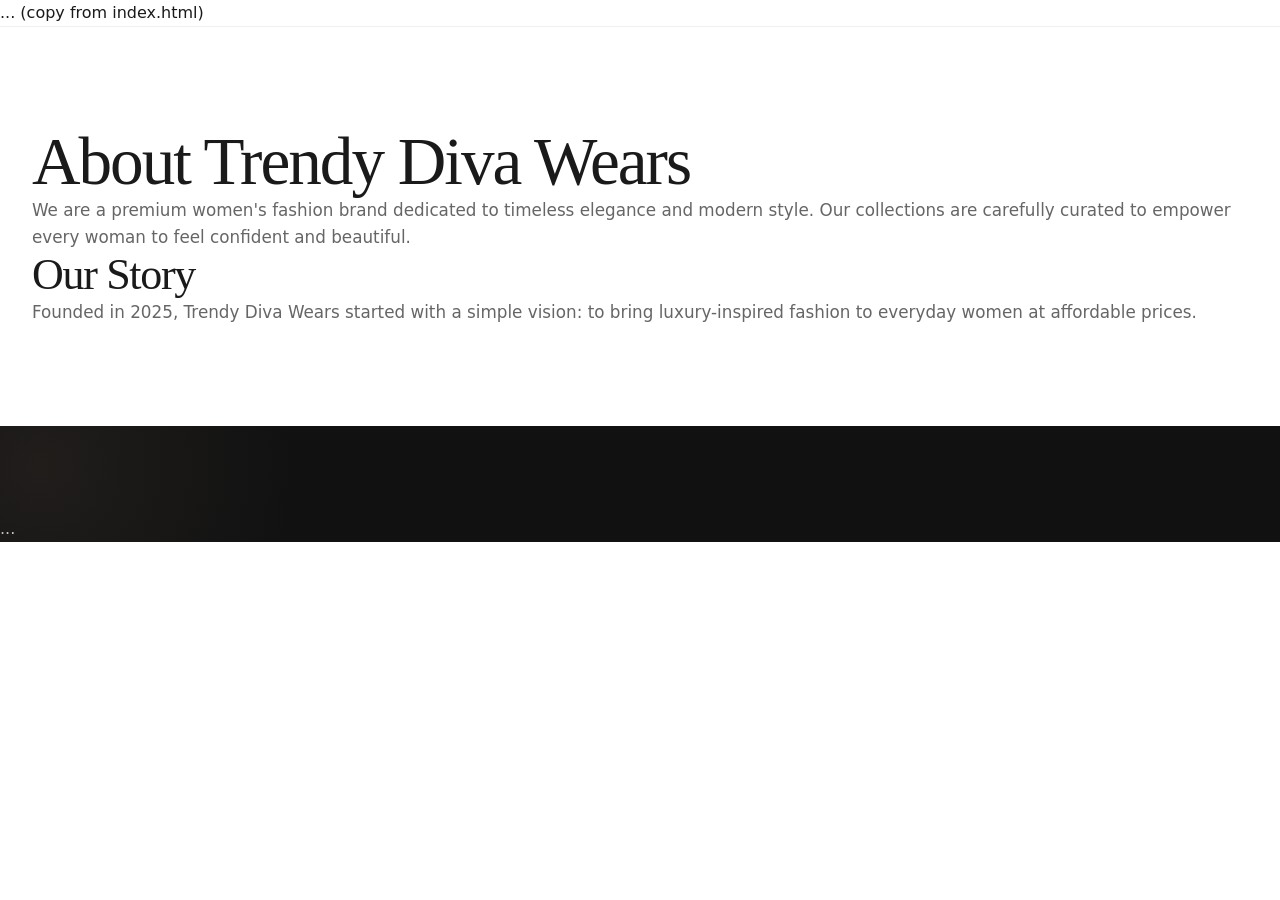
==== about.html @ bdfb1deb "Create about.html" ====
<!DOCTYPE html>
<html lang="en">
<head>
    <meta charset="UTF-8">
    <meta name="viewport" content="width=device-width, initial-scale=1.0">
    <title>About Us - Trendy Diva Wears</title>
    <link rel="stylesheet" href="css/style.css">
    <link rel="stylesheet" href="https://cdnjs.cloudflare.com/ajax/libs/font-awesome/6.5.1/css/all.min.css">
</head>
<body>

    <!-- Navbar (same as index.html) -->
    <nav class="navbar"> ... (copy from index.html) </nav>

    <section class="section">
        <div class="container">
            <h1>About Trendy Diva Wears</h1>
            <p>We are a premium women's fashion brand dedicated to timeless elegance and modern style. Our collections are carefully curated to empower every woman to feel confident and beautiful.</p>
            
            <h2>Our Story</h2>
            <p>Founded in 2025, Trendy Diva Wears started with a simple vision: to bring luxury-inspired fashion to everyday women at affordable prices.</p>
        </div>
    </section>

    <!-- Footer (copy from index.html) -->
    <footer class="footer"> ... </footer>

    <script src="js/script.js"></script>
</body>
</html>
---- css/style.css ----
/* CSS Reset */
*,
*::before,
*::after {
    margin: 0;
    padding: 0;
    box-sizing: border-box;
}

body {
    font-family: 'Helvetica Neue', system-ui, -apple-system, BlinkMacSystemFont, 'Segoe UI', Roboto, sans-serif;
    line-height: 1.6;
    color: #1a1a1a;
    overflow-x: hidden;
}

img {
    max-width: 100%;
    height: auto;
    display: block;
}

/* CSS Variables */
:root {
    --primary: #1a1a1a;
    --accent: #d4af97;
    --light: #f8f5f2;
    --dark: #111111;
    --gray: #666666;
    --text: #222222;
    
    --font-serif: 'Playfair Display', serif;
    --font-sans: 'Helvetica Neue', system-ui, sans-serif;
    
    --transition: all 0.4s cubic-bezier(0.4, 0, 0.2, 1);
    --transition-fast: all 0.25s cubic-bezier(0.4, 0, 0.2, 1);
    
    --radius-sm: 4px;
    --radius-md: 8px;
    --radius-lg: 16px;
    
    --shadow-sm: 0 2px 8px rgba(0, 0, 0, 0.08);
    --shadow-md: 0 8px 30px rgba(0, 0, 0, 0.12);
    --shadow-lg: 0 20px 60px rgba(0, 0, 0, 0.18);
}

/* Base Styles */
body {
    background-color: #fff;
    font-size: 16px;
    font-weight: 400;
}

.container {
    width: 100%;
    max-width: 1400px;
    margin: 0 auto;
    padding: 0 2rem;
}

.section {
    padding: 100px 0;
}

.section-title {
    font-family: var(--font-serif);
    font-size: 2.75rem;
    font-weight: 500;
    letter-spacing: -0.02em;
    text-align: center;
    margin-bottom: 3.5rem;
    position: relative;
}

.section-title::after {
    content: '';
    position: absolute;
    bottom: -12px;
    left: 50%;
    transform: translateX(-50%);
    width: 60px;
    height: 1px;
    background: var(--accent);
}

/* Typography */
h1, h2, h3, h4 {
    font-family: var(--font-serif);
    font-weight: 500;
    line-height: 1.1;
    letter-spacing: -0.03em;
}

h1 {
    font-size: 4.2rem;
    line-height: 1.05;
}

h2 {
    font-size: 2.75rem;
}

h3 {
    font-size: 1.75rem;
}

h4 {
    font-size: 1.35rem;
}

p {
    color: var(--gray);
    font-size: 1.05rem;
}

a {
    text-decoration: none;
    color: inherit;
    transition: var(--transition);
}

/* Utility Classes */
.fade-up {
    opacity: 0;
    transform: translateY(40px);
    transition: all 0.8s cubic-bezier(0.25, 0.1, 0.25, 1);
}

.fade-up.visible {
    opacity: 1;
    transform: translateY(0);
}

.btn-primary,
.btn-secondary {
    display: inline-block;
    padding: 14px 38px;
    font-size: 1.05rem;
    font-weight: 500;
    letter-spacing: 0.5px;
    text-transform: uppercase;
    border: 1px solid var(--primary);
    transition: var(--transition);
    cursor: pointer;
    position: relative;
    overflow: hidden;
}

.btn-primary {
    background: var(--primary);
    color: white;
}

.btn-primary:hover {
    background: var(--dark);
    color: white;
    transform: translateY(-2px);
}

.btn-secondary {
    background: transparent;
    color: var(--primary);
}

.btn-secondary:hover {
    background: var(--primary);
    color: white;
}

.glass {
    background: rgba(255, 255, 255, 0.85);
    backdrop-filter: blur(20px);
    border: 1px solid rgba(255, 255, 255, 0.6);
}

/* Announcement Bar */
.announcement {
    background: var(--primary);
    color: white;
    text-align: center;
    padding: 12px 0;
    font-size: 0.95rem;
    letter-spacing: 0.5px;
    font-weight: 500;
    position: relative;
    z-index: 1000;
}

/* Premium Sticky Navbar */
.navbar {
    position: sticky;
    top: 0;
    z-index: 1100;
    background: rgba(255, 255, 255, 0.96);
    backdrop-filter: blur(24px);
    border-bottom: 1px solid rgba(0, 0, 0, 0.06);
    transition: var(--transition);
}

.navbar.scrolled {
    padding: 12px 0;
    box-shadow: var(--shadow-sm);
}

.nav-container {
    display: flex;
    align-items: center;
    justify-content: space-between;
    height: 88px;
    max-width: 1400px;
    margin: 0 auto;
    padding: 0 2rem;
}

/* Navigation Links */
.nav-links {
    display: flex;
    list-style: none;
    gap: 42px;
    margin: 0;
}

.nav-links li a {
    font-size: 1.05rem;
    font-weight: 500;
    letter-spacing: 0.4px;
    color: var(--text);
    position: relative;
    padding: 4px 0;
}

.nav-links li a::after {
    content: '';
    position: absolute;
    bottom: 0;
    left: 0;
    width: 0;
    height: 1.5px;
    background: var(--accent);
    transition: var(--transition);
}

.nav-links li a:hover::after {
    width: 100%;
}

/* Logo */
.logo {
    font-family: var(--font-serif);
    font-size: 1.85rem;
    font-weight: 600;
    letter-spacing: -1px;
    color: var(--primary);
    transition: var(--transition);
}

.logo:hover {
    color: var(--accent);
    transform: scale(1.02);
}

/* Navigation Icons */
.nav-actions {
    display: flex;
    align-items: center;
    gap: 18px;
}

.icon-btn {
    width: 44px;
    height: 44px;
    display: flex;
    align-items: center;
    justify-content: center;
    color: var(--primary);
    font-size: 1.35rem;
    border-radius: 50%;
    transition: var(--transition);
    position: relative;
}

.icon-btn:hover {
    background: rgba(0, 0, 0, 0.05);
    transform: scale(1.1);
}

/* Cart Badge */
.cart-icon {
    position: relative;
}

.cart-count {
    position: absolute;
    top: -4px;
    right: -4px;
    background: var(--accent);
    color: white;
    font-size: 0.7rem;
    font-weight: 600;
    width: 18px;
    height: 18px;
    border-radius: 50%;
    display: flex;
    align-items: center;
    justify-content: center;
    line-height: 1;
    box-shadow: 0 2px 6px rgba(0, 0, 0, 0.15);
}

/* Hamburger Menu */
.hamburger {
    display: none;
    flex-direction: column;
    gap: 5px;
    cursor: pointer;
    padding: 8px;
}

.hamburger span {
    width: 26px;
    height: 2px;
    background: var(--primary);
    transition: var(--transition);
    border-radius: 2px;
}

/* Search Modal */
.search-modal {
    position: fixed;
    top: 0;
    left: 0;
    width: 100%;
    height: 100vh;
    background: rgba(0, 0, 0, 0.75);
    display: flex;
    align-items: flex-start;
    justify-content: center;
    padding-top: 120px;
    z-index: 1200;
    opacity: 0;
    visibility: hidden;
    transition: all 0.4s cubic-bezier(0.4, 0, 0.2, 1);
}

.search-modal.show {
    opacity: 1;
    visibility: visible;
}

.search-modal-content {
    width: 100%;
    max-width: 620px;
    background: white;
    border-radius: var(--radius-lg);
    padding: 20px 32px;
    display: flex;
    align-items: center;
    gap: 16px;
    box-shadow: var(--shadow-lg);
    position: relative;
}

.search-modal-content input {
    flex: 1;
    border: none;
    outline: none;
    font-size: 1.35rem;
    font-weight: 400;
    padding: 12px 0;
    background: transparent;
}

.search-modal-content input::placeholder {
    color: #999;
}

.close-search {
    background: none;
    border: none;
    font-size: 1.8rem;
    color: var(--gray);
    cursor: pointer;
    padding: 8px;
    transition: var(--transition);
}

.close-search:hover {
    color: var(--primary);
    transform: rotate(90deg);
}

/* =============================================
   HERO SECTION
============================================= */

.hero{
    position:relative;
    overflow:hidden;
    padding:7rem 0;
    background:
    radial-gradient(circle at top left, rgba(212,175,151,.10), transparent 35%),
    linear-gradient(to bottom,#ffffff,#faf7f4);
}

.hero::before{
    content:"";
    position:absolute;
    width:550px;
    height:550px;
    top:-220px;
    right:-180px;
    border-radius:50%;
    background:rgba(212,175,151,.08);
    filter:blur(25px);
}

.hero::after{
    content:"";
    position:absolute;
    width:320px;
    height:320px;
    bottom:-120px;
    left:-120px;
    border-radius:50%;
    background:rgba(212,175,151,.08);
    filter:blur(18px);
}

.hero-container{
    position:relative;
    z-index:2;
    display:grid;
    grid-template-columns:1fr 1fr;
    align-items:center;
    gap:6rem;
}

.hero-content{
    max-width:620px;
}

.badge{
    display:inline-flex;
    align-items:center;
    gap:.5rem;
    padding:.7rem 1.3rem;
    margin-bottom:2rem;
    border-radius:999px;
    background:rgba(212,175,151,.08);
    border:1px solid rgba(212,175,151,.2);
    color:var(--accent);
    font-size:.8rem;
    font-weight:600;
    letter-spacing:.18em;
    text-transform:uppercase;
}

.hero-content h1{
    font-size:clamp(3.5rem,6vw,5.5rem);
    line-height:1.05;
    margin-bottom:1.5rem;
    color:var(--primary);
}

.hero-content p{
    max-width:540px;
    font-size:1.1rem;
    line-height:1.9;
    color:var(--gray);
    margin-bottom:2.5rem;
}

.hero-buttons{
    display:flex;
    gap:1rem;
    flex-wrap:wrap;
    margin-bottom:2.8rem;
}

.hero-buttons .btn-primary,
.hero-buttons .btn-secondary{
    min-width:190px;
}

.hero-buttons .btn-secondary{
    background:#fff;
}

.hero-buttons .btn-secondary:hover{
    background:var(--accent);
    color:#fff;
}

.trust-proof{
    display:flex;
    align-items:center;
    gap:1rem;
    margin-bottom:2.5rem;
}

.stars{
    color:#D4AF37;
    letter-spacing:2px;
}

.hero-stats{
    display:flex;
    gap:2rem;
    flex-wrap:wrap;
    padding-top:2rem;
    border-top:1px solid rgba(0,0,0,.08);
}

.stat-item{
    display:flex;
    flex-direction:column;
    gap:.4rem;
}

.stat-item strong{
    font-family:var(--font-serif);
    font-size:2rem;
    color:var(--primary);
}

.stat-item span{
    font-size:.9rem;
    color:var(--gray);
    text-transform:uppercase;
    letter-spacing:.08em;
}

.hero-image-wrapper{
    position:relative;
    display:flex;
    justify-content:center;
    align-items:center;
}

.decorative-shape{
    position:absolute;
    width:88%;
    height:88%;
    border-radius:40% 60% 60% 40%;
    background:linear-gradient(
        135deg,
        rgba(212,175,151,.22),
        rgba(212,175,151,.05)
    );
    transform:rotate(-10deg);
}

.hero-model{
    position:relative;
    z-index:2;
    width:100%;
    max-width:540px;
    border-radius:28px;
    box-shadow:0 35px 70px rgba(0,0,0,.18);
    transition:all .6s ease;
}

.hero-model:hover{
    transform:translateY(-8px) scale(1.03);
}

/* Tablet */

@media(max-width:992px){

.hero{
padding:5rem 0;
}

.hero-container{
grid-template-columns:1fr;
text-align:center;
gap:4rem;
}

.hero-content{
max-width:100%;
margin:auto;
}

.hero-content h1,
.hero-content p{
margin-left:auto;
margin-right:auto;
}

.hero-buttons,
.hero-stats,
.trust-proof{
justify-content:center;
}

.hero-image-wrapper{
order:-1;
}

}

/* Mobile */

@media(max-width:768px){

.hero{
padding:4rem 0;
}

.hero-content h1{
font-size:2.8rem;
}

.hero-buttons{
flex-direction:column;
}

.hero-buttons .btn-primary,
.hero-buttons .btn-secondary{
width:100%;
}

.hero-stats{
flex-direction:column;
gap:1.5rem;
}

.hero-model{
max-width:400px;
margin:auto;
}

}




/* ==========================
   BUTTONS
========================== */

.hero-buttons{
    display:flex;
    align-items:center;
    gap:1.2rem;

    flex-wrap:wrap;

    margin-bottom:3rem;
}

.hero-buttons .btn-primary,
.hero-buttons .btn-secondary{
    min-width:190px;
}

/* ==========================
   TRUST
========================== */

.trust-proof{
    display:flex;
    align-items:center;
    gap:1rem;

    margin-bottom:2.5rem;
}

.trust-proof .stars{
    color:#d4af37;
    font-size:1rem;
    letter-spacing:2px;
}

.trust-proof p{
    margin:0;
    font-size:.95rem;
}

/* ==========================
   STATS
========================== */

.hero-stats{
    display:flex;
    gap:3rem;
    flex-wrap:wrap;

    padding-top:2rem;

    border-top:1px solid rgba(0,0,0,.08);
}

.stat-item{
    display:flex;
    flex-direction:column;
    gap:.45rem;
}

.stat-item strong{
    font-family:var(--font-serif);

    font-size:2rem;

    color:var(--primary);

    font-weight:600;
}

.stat-item span{
    font-size:.9rem;

    color:var(--gray);

    text-transform:uppercase;

    letter-spacing:.08em;
}

/* ==========================
   IMAGE
========================== */

.hero-image-wrapper{
    position:relative;

    display:flex;
    justify-content:center;
    align-items:center;
}

.decorative-shape{
    position:absolute;

    width:88%;
    height:88%;

    border-radius:38% 62% 60% 40% / 45% 40% 60% 55%;

    background:linear-gradient(
        135deg,
        rgba(212,175,151,.22),
        rgba(212,175,151,.05)
    );

    filter:blur(0);
}

.hero-model{
    position:relative;
    z-index:2;

    width:100%;
    max-width:540px;

    aspect-ratio:4/5;

    object-fit:cover;

    border-radius:30px;

    box-shadow:
        0 35px 70px rgba(0,0,0,.16);

    transition:
        transform .7s ease,
        box-shadow .7s ease;
}

.hero-model:hover{
    transform:
        translateY(-8px)
        scale(1.02);

    box-shadow:
        0 50px 90px rgba(0,0,0,.22);
}

/* ==========================
   RESPONSIVE
========================== */

@media (max-width:1100px){

    .hero{
        padding:5.5rem 0;
    }

    .hero-container{
        grid-template-columns:1fr;
        text-align:center;
        gap:4rem;
    }

    .hero-content{
        max-width:100%;
    }

    .hero-content h1,
    .hero-content p{
        margin-left:auto;
        margin-right:auto;
    }

    .hero-buttons,
    .trust-proof,
    .hero-stats{
        justify-content:center;
    }

    .hero-image-wrapper{
        order:-1;
    }

}

@media (max-width:768px){

    .hero{
        padding:4rem 0;
    }

    .hero-container{
        padding:0 1.5rem;
    }

    .hero-buttons{
        flex-direction:column;
        align-items:stretch;
    }

    .hero-buttons .btn-primary,
    .hero-buttons .btn-secondary{
        width:100%;
    }

    .hero-stats{
        gap:2rem;
    }

    .stat-item{
        flex:1 1 120px;
    }

}

@media (max-width:480px){

    .hero-content h1{
        font-size:2.8rem;
    }

    .hero-content p{
        font-size:1rem;
    }

    .hero-model{
        border-radius:22px;
    }

}

/* ===========================
   FEATURED CATEGORIES
=========================== */

.categories-section {
    background: #fff;
    padding: 100px 0;
}

.categories-grid {
    display: grid;
    grid-template-columns: repeat(4, 1fr);
    gap: 30px;
    margin-top: 60px;
}

.category-card {
    position: relative;
    overflow: hidden;
    border-radius: 20px;
    box-shadow: var(--shadow-md);
    cursor: pointer;
    transition: var(--transition);
    background: #fff;
}

.category-card:hover {
    transform: translateY(-8px);
    box-shadow: var(--shadow-lg);
}

.category-image-wrapper {
    width: 100%;
    height: 420px;
    overflow: hidden;
}

.category-image-wrapper img {
    width: 100%;
    height: 100%;
    object-fit: cover;
    display: block;
    transition: transform .6s ease;
}

.category-card:hover img {
    transform: scale(1.08);
}

.category-overlay {
    position: absolute;
    left: 0;
    right: 0;
    bottom: 0;
    padding: 30px 20px;
    background: linear-gradient(
        to top,
        rgba(0,0,0,.75),
        rgba(0,0,0,.15),
        transparent
    );
    color: #fff;
}

.category-overlay h3 {
    font-size: 1.8rem;
    color: #fff;
    margin-bottom: 10px;
}

.shop-link {
    color: #fff;
    font-size: .95rem;
    letter-spacing: 1px;
    text-transform: uppercase;
    font-weight: 600;
}

.shop-link:hover {
    color: var(--accent);
}

/* ===========================
   RESPONSIVE
=========================== */

@media (max-width: 992px) {

    .categories-grid {
        grid-template-columns: repeat(2, 1fr);
        gap: 20px;
    }

    .category-image-wrapper {
        height: 340px;
    }

}

@media (max-width: 768px) {

    .categories-grid {
        grid-template-columns: 1fr;
    }

    .category-image-wrapper {
        height: 450px;
    }

}

/* ==========================
   OVERLAY
========================== */

.category-overlay {
    position: absolute;
    inset: 0;

    display: flex;
    flex-direction: column;
    justify-content: flex-end;
    align-items: flex-start;

    padding: 2rem;

    background: linear-gradient(
        to top,
        rgba(0,0,0,.72),
        rgba(0,0,0,.08) 55%,
        transparent
    );

    transition: background .4s ease;
}

.category-card:hover .category-overlay {
    background: linear-gradient(
        to top,
        rgba(0,0,0,.82),
        rgba(0,0,0,.15) 55%,
        transparent
    );
}

/* ==========================
   TEXT
========================== */

.category-overlay h3 {
    color: #fff;
    font-size: 2rem;
    margin-bottom: .75rem;
}

.shop-link {
    display: inline-flex;
    align-items: center;
    gap: .5rem;

    color: #fff;

    font-size: .95rem;
    font-weight: 600;

    letter-spacing: .08em;
    text-transform: uppercase;

    transition: gap .35s ease,
                opacity .35s ease;
}

.shop-link:hover {
    gap: 1rem;
    opacity: .9;
}

/* ==========================
   HOVER ACCENT
========================== */

.category-card::after {
    content: "";

    position: absolute;
    inset: 0;

    border: 1px solid rgba(212,175,151,.35);

    border-radius: inherit;

    opacity: 0;

    transition: opacity .35s ease;
}

.category-card:hover::after {
    opacity: 1;
}

/* ==========================
   RESPONSIVE
========================== */

@media (max-width: 1100px) {

    .categories-grid {
        grid-template-columns: repeat(2, 1fr);
    }

}

@media (max-width: 768px) {

    .categories-section {
        padding: 5rem 0;
    }

    .categories-grid {
        gap: 1.5rem;
    }

    .category-overlay {
        padding: 1.5rem;
    }

    .category-overlay h3 {
        font-size: 1.6rem;
    }

}

@media (max-width: 600px) {

    .categories-grid {
        grid-template-columns: 1fr;
    }

    .category-image-wrapper {
        aspect-ratio: 4 / 5;
    }

}
/* ==========================================================
   NEW ARRIVALS SECTION
   ========================================================== */

.new-arrivals {
    padding: 7rem 0;
    background: var(--light);
}

.products-grid {
    display: grid;
    grid-template-columns: repeat(4, 1fr);
    gap: 2rem;
}

/* ==========================
   PRODUCT CARD
========================== */

.product-card {
    position: relative;
    background: #fff;
    border-radius: 22px;
    overflow: hidden;
    box-shadow: var(--shadow-sm);
    transition:
        transform .45s ease,
        box-shadow .45s ease;
}

.product-card:hover {
    transform: translateY(-10px);
    box-shadow: var(--shadow-lg);
}

/* ==========================
   PRODUCT IMAGE
========================== */

.product-image {
    position: relative;
    overflow: hidden;
    aspect-ratio: 4 / 5;
    background: #f5f5f5;
}

.product-image img {
    width: 100%;
    height: 100%;
    object-fit: cover;
    transition: transform .8s ease;
}

.product-card:hover .product-image img {
    transform: scale(1.08);
}

/* ==========================
   BADGES
========================== */

.product-badges {
    position: absolute;
    top: 1rem;
    left: 1rem;
    display: flex;
    gap: .5rem;
    z-index: 2;
}

.badge-new {
    padding: .45rem .8rem;
    background: var(--primary);
    color: #fff;
    font-size: .72rem;
    font-weight: 600;
    letter-spacing: .08em;
    text-transform: uppercase;
    border-radius: 999px;
}

/* ==========================
   QUICK VIEW
========================== */

.quick-view-btn {
    position: absolute;
    left: 50%;
    bottom: 1.5rem;
    transform: translate(-50%, 20px);

    background: rgba(255,255,255,.96);
    color: var(--primary);

    border: none;
    border-radius: 999px;

    padding: .85rem 1.6rem;

    font-size: .85rem;
    font-weight: 600;
    letter-spacing: .06em;
    text-transform: uppercase;

    cursor: pointer;

    opacity: 0;

    transition: all .35s ease;

    box-shadow: var(--shadow-md);
}

.product-card:hover .quick-view-btn {
    opacity: 1;
    transform: translate(-50%, 0);
}

/* ==========================
   WISHLIST
========================== */

.wishlist-btn {
    position: absolute;
    top: 1rem;
    right: 1rem;

    width: 42px;
    height: 42px;

    border: none;
    border-radius: 50%;

    background: rgba(255,255,255,.95);

    display: flex;
    align-items: center;
    justify-content: center;

    cursor: pointer;

    transition: all .35s ease;

    z-index: 2;
}

.wishlist-btn i {
    font-size: 1rem;
}

.wishlist-btn:hover {
    background: var(--primary);
    color: #fff;
    transform: scale(1.08);
}

/* ==========================
   PRODUCT INFO
========================== */

.product-info {
    padding: 1.6rem;
}

.product-category {
    display: inline-block;

    margin-bottom: .55rem;

    font-size: .8rem;
    letter-spacing: .08em;
    text-transform: uppercase;

    color: var(--accent);

    font-weight: 600;
}

.product-info h4 {
    margin-bottom: .9rem;
    color: var(--primary);
    transition: color .3s ease;
}

.product-card:hover h4 {
    color: var(--accent);
}

/* ==========================
   PRICE
========================== */

.price-row {
    display: flex;
    align-items: center;
    gap: .75rem;

    margin-bottom: .9rem;
}

.price {
    font-size: 1.3rem;
    font-weight: 700;
    color: var(--primary);
}

.old-price {
    font-size: .95rem;
    color: #999;
    text-decoration: line-through;
}

/* ==========================
   RATING
========================== */

.rating {
    color: #d4af37;
    letter-spacing: 2px;
    margin-bottom: 1rem;
    font-size: .9rem;
}

/* ==========================
   COLORS
========================== */

.color-dots {
    display: flex;
    gap: .6rem;
    margin-bottom: 1rem;
}

.color-dot {
    width: 14px;
    height: 14px;
    border-radius: 50%;
    border: 1px solid rgba(0,0,0,.12);
}

.color-dot.pink {
    background: #d8a5ad;
}

.color-dot.beige {
    background: #d8c2a7;
}

.color-dot.black {
    background: #222;
}

/* ==========================
   STOCK
========================== */

.stock-status {
    font-size: .9rem;
    margin-bottom: 1.4rem;
}

.in-stock {
    color: #2e7d32;
    font-weight: 600;
}

/* ==========================
   ADD TO CART
========================== */

.add-to-cart {
    width: 100%;

    border: none;

    background: var(--primary);
    color: #fff;

    padding: .95rem;

    border-radius: 999px;

    font-size: .92rem;
    font-weight: 600;
    letter-spacing: .05em;
    text-transform: uppercase;

    cursor: pointer;

    transition: all .35s ease;
}

.add-to-cart:hover {
    background: var(--dark);
    transform: translateY(-2px);
}

/* ==========================
   RESPONSIVE
========================== */

@media (max-width:1200px){

    .products-grid{
        grid-template-columns:repeat(3,1fr);
    }

}

@media (max-width:900px){

    .products-grid{
        grid-template-columns:repeat(2,1fr);
    }

}

@media (max-width:600px){

    .new-arrivals{
        padding:5rem 0;
    }

    .products-grid{
        grid-template-columns:1fr;
        gap:1.5rem;
    }

    .product-info{
        padding:1.3rem;
    }

}
/* ==========================================================
   PROMO BANNER
   Luxury Editorial Campaign Section
   HTML:
   <section class="promo-banner">
       <div class="container">
           <div class="banner-content">...</div>
       </div>
   </section>
========================================================== */

.promo-banner {
    position: relative;
    overflow: hidden;
    padding: 120px 0;
    margin: 100px 0;
    background:
        linear-gradient(rgba(17,17,17,.45), rgba(17,17,17,.45)),
        url("https://images.unsplash.com/photo-1496747611176-843222e1e57c?auto=format&fit=crop&w=1800&q=80")
        center center/cover no-repeat;
}

.promo-banner::before {
    content: "";
    position: absolute;
    inset: 0;
    background:
        linear-gradient(
            120deg,
            rgba(255,255,255,.06),
            transparent 45%,
            rgba(255,255,255,.03)
        );
    pointer-events: none;
}

.banner-content {
    position: relative;
    z-index: 2;
    max-width: 760px;
    margin: 0 auto;
    text-align: center;
    color: #fff;
}

.banner-content h2 {
    font-family: var(--font-serif);
    font-size: clamp(2.8rem, 5vw, 4.8rem);
    font-weight: 500;
    letter-spacing: -0.03em;
    margin-bottom: 24px;
    color: #fff;
}

.banner-content p {
    max-width: 620px;
    margin: 0 auto 42px;
    font-size: 1.15rem;
    line-height: 1.9;
    color: rgba(255,255,255,.88);
}

.banner-content .btn-primary {
    padding: 18px 48px;
    font-size: .95rem;
    letter-spacing: 2px;
    text-transform: uppercase;
    border-radius: 0;
    background: #fff;
    color: var(--primary);
    border: none;
    box-shadow: 0 18px 40px rgba(0,0,0,.18);
}

.banner-content .btn-primary:hover {
    transform: translateY(-5px);
    background: var(--accent);
    color: #fff;
    box-shadow: 0 26px 55px rgba(0,0,0,.25);
}

/* Large Desktop */

@media (min-width:1600px){

    .promo-banner{
        padding:150px 0;
    }

}

/* Tablet */

@media (max-width:992px){

    .promo-banner{
        padding:90px 0;
        margin:80px 0;
    }

    .banner-content h2{
        font-size:3rem;
    }

}

/* Mobile */

@media (max-width:768px){

    .promo-banner{
        padding:70px 0;
        margin:70px 0;
    }

    .banner-content h2{
        font-size:2.3rem;
    }

    .banner-content p{
        font-size:1rem;
        margin-bottom:32px;
        line-height:1.8;
    }

    .banner-content .btn-primary{
        width:100%;
        max-width:320px;
        padding:16px 28px;
    }

}
/* ============================================= */
/* WHY CHOOSE US SECTION                         */
/* ============================================= */

.why-us {
    background: var(--light);
    position: relative;
    overflow: hidden;
}

.why-us::before {
    content: "";
    position: absolute;
    width: 500px;
    height: 500px;
    background: radial-gradient(circle, rgba(212,175,151,0.08), transparent 70%);
    top: -180px;
    right: -150px;
    pointer-events: none;
}

.features-grid {
    display: grid;
    grid-template-columns: repeat(4, 1fr);
    gap: 2rem;
    margin-top: 4rem;
}

.feature-card {
    background: rgba(255,255,255,0.9);
    backdrop-filter: blur(16px);
    border: 1px solid rgba(212,175,151,0.15);
    border-radius: 22px;
    padding: 3rem 2rem;
    text-align: center;
    transition: var(--transition);
    position: relative;
    overflow: hidden;
    box-shadow: var(--shadow-sm);
}

.feature-card::before {
    content: "";
    position: absolute;
    inset: 0;
    background: linear-gradient(
        180deg,
        rgba(212,175,151,0.08),
        transparent 45%
    );
    opacity: 0;
    transition: var(--transition);
}

.feature-card:hover::before {
    opacity: 1;
}

.feature-card:hover {
    transform: translateY(-12px);
    box-shadow: var(--shadow-lg);
    border-color: rgba(212,175,151,0.35);
}

.feature-icon {
    width: 82px;
    height: 82px;
    margin: 0 auto 2rem;
    border-radius: 50%;
    background: linear-gradient(135deg,#ffffff,var(--light));
    display: flex;
    align-items: center;
    justify-content: center;
    color: var(--accent);
    font-size: 2rem;
    box-shadow: 0 10px 30px rgba(212,175,151,0.15);
    transition: var(--transition);
}

.feature-card:hover .feature-icon {
    transform: translateY(-6px) scale(1.08);
    background: var(--accent);
    color: #fff;
}

.feature-card h3 {
    font-family: var(--font-serif);
    font-size: 1.45rem;
    color: var(--primary);
    margin-bottom: 1rem;
}

.feature-card p {
    color: var(--gray);
    font-size: 0.98rem;
    line-height: 1.8;
    max-width: 270px;
    margin: auto;
}

/* Elegant Divider */

.feature-card::after {
    content: "";
    width: 45px;
    height: 2px;
    background: var(--accent);
    display: block;
    margin: 1.6rem auto 0;
    opacity: .7;
}

/* Hover Animation */

.feature-card:hover h3 {
    color: var(--accent);
}

/* Tablet */

@media (max-width: 1100px) {

    .features-grid {
        grid-template-columns: repeat(2,1fr);
    }

}

/* Mobile */

@media (max-width:768px){

    .why-us{
        padding:80px 0;
    }

    .features-grid{
        grid-template-columns:1fr;
        gap:1.8rem;
    }

    .feature-card{
        padding:2.5rem 1.8rem;
    }

    .feature-icon{
        width:72px;
        height:72px;
        font-size:1.8rem;
    }

    .feature-card h3{
        font-size:1.3rem;
    }

}
/* ============================================= */
/* FEATURED PRODUCTS SECTION                     */
/* ============================================= */

.featured-products {
    background: #fff;
    position: relative;
    overflow: hidden;
}

.featured-products::before {
    content: "";
    position: absolute;
    top: -180px;
    left: -150px;
    width: 420px;
    height: 420px;
    background: radial-gradient(circle, rgba(212,175,151,.08), transparent 70%);
    pointer-events: none;
}

.featured-products .section-title {
    margin-bottom: 4rem;
}

/* Product Grid */

.featured-products .products-grid {
    display: grid;
    grid-template-columns: repeat(4, 1fr);
    gap: 2rem;
}

/* Product Card */

.featured-products .product-card {
    background: #fff;
    border-radius: 20px;
    overflow: hidden;
    transition: var(--transition);
    position: relative;
    box-shadow: var(--shadow-sm);
    border: 1px solid rgba(0,0,0,.05);
}

.featured-products .product-card:hover {
    transform: translateY(-10px);
    box-shadow: var(--shadow-lg);
}

/* Product Image */

.featured-products .product-image {
    position: relative;
    overflow: hidden;
    background: var(--light);
    aspect-ratio: 4/5;
}

.featured-products .product-image img {
    width: 100%;
    height: 100%;
    object-fit: cover;
    transition: transform .7s ease;
}

.featured-products .product-card:hover img {
    transform: scale(1.08);
}

/* Overlay */

.featured-products .product-image::after {
    content: "";
    position: absolute;
    inset: 0;
    background: linear-gradient(to top,
        rgba(0,0,0,.25),
        transparent 60%);
    opacity: 0;
    transition: var(--transition);
}

.featured-products .product-card:hover .product-image::after {
    opacity: 1;
}

/* Badges */

.featured-products .product-badges {
    position: absolute;
    top: 16px;
    left: 16px;
    z-index: 2;
}

.featured-products .badge-new {
    background: var(--primary);
    color: #fff;
    font-size: .75rem;
    letter-spacing: .8px;
    padding: 6px 12px;
    border-radius: 30px;
    font-weight: 600;
}

/* Wishlist */

.featured-products .wishlist-btn {
    position: absolute;
    top: 16px;
    right: 16px;
    width: 44px;
    height: 44px;
    border-radius: 50%;
    border: none;
    background: rgba(255,255,255,.9);
    backdrop-filter: blur(12px);
    display: flex;
    align-items: center;
    justify-content: center;
    cursor: pointer;
    z-index: 2;
    transition: var(--transition);
}

.featured-products .wishlist-btn:hover {
    background: var(--primary);
    color: #fff;
    transform: scale(1.08);
}

/* Quick View */

.featured-products .quick-view-btn {
    position: absolute;
    left: 50%;
    bottom: 22px;
    transform: translate(-50%,30px);
    opacity: 0;
    border: none;
    background: rgba(255,255,255,.95);
    backdrop-filter: blur(16px);
    color: var(--primary);
    padding: 12px 24px;
    border-radius: 40px;
    cursor: pointer;
    font-weight: 600;
    transition: var(--transition);
    z-index: 3;
}

.featured-products .product-card:hover .quick-view-btn {
    opacity: 1;
    transform: translate(-50%,0);
}

/* Product Info */

.featured-products .product-info {
    padding: 1.8rem;
}

.featured-products .product-category {
    display: inline-block;
    color: var(--accent);
    text-transform: uppercase;
    letter-spacing: 1.2px;
    font-size: .75rem;
    font-weight: 600;
    margin-bottom: .8rem;
}

.featured-products .product-info h4 {
    margin-bottom: .9rem;
    font-size: 1.25rem;
    color: var(--primary);
}

.featured-products .price-row {
    display: flex;
    align-items: center;
    gap: .8rem;
    margin-bottom: .9rem;
}

.featured-products .price {
    font-size: 1.3rem;
    font-weight: 700;
    color: var(--primary);
}

.featured-products .old-price {
    color: #999;
    text-decoration: line-through;
}

/* Rating */

.featured-products .rating {
    color: #d4af37;
    font-size: .95rem;
    margin-bottom: 1rem;
}

/* Color Swatches */

.featured-products .color-dots {
    display: flex;
    gap: .55rem;
    margin-bottom: 1rem;
}

.featured-products .color-dot {
    width: 16px;
    height: 16px;
    border-radius: 50%;
    border: 2px solid #fff;
    box-shadow: 0 0 0 1px rgba(0,0,0,.15);
}

.featured-products .pink {
    background: #d8a4b0;
}

.featured-products .beige {
    background: #d9c4b0;
}

.featured-products .black {
    background: #222;
}

/* Stock */

.featured-products .stock-status {
    font-size: .9rem;
    color: #2b8a3e;
    font-weight: 600;
    margin-bottom: 1.4rem;
}

/* Add To Cart */

.featured-products .add-to-cart {
    width: 100%;
    border: none;
    background: var(--primary);
    color: #fff;
    padding: 14px;
    border-radius: 50px;
    cursor: pointer;
    font-weight: 600;
    transition: var(--transition);
}

.featured-products .add-to-cart:hover {
    background: var(--accent);
    color: var(--primary);
    transform: translateY(-2px);
}

/* Tablet */

@media (max-width:1100px){

    .featured-products .products-grid{
        grid-template-columns:repeat(2,1fr);
    }

}

/* Mobile */

@media (max-width:768px){

    .featured-products{
        padding:80px 0;
    }

    .featured-products .products-grid{
        grid-template-columns:1fr;
        gap:1.8rem;
    }

    .featured-products .product-info{
        padding:1.5rem;
    }

    .featured-products .product-info h4{
        font-size:1.15rem;
    }

    .featured-products .price{
        font-size:1.15rem;
    }

}
/* ============================================= */
/* TESTIMONIALS SECTION                          */
/* ============================================= */

.testimonials {
    background: var(--light);
    position: relative;
    overflow: hidden;
}

.testimonials::before {
    content: "";
    position: absolute;
    width: 500px;
    height: 500px;
    top: -220px;
    left: -180px;
    background: radial-gradient(circle,
        rgba(212,175,151,.08),
        transparent 70%);
    pointer-events: none;
}

.testimonials .section-title {
    margin-bottom: 4rem;
}

/* Grid */

.testimonials-grid {
    display: grid;
    grid-template-columns: repeat(3,1fr);
    gap: 2rem;
}

/* Card */

.testimonial-card {
    background: rgba(255,255,255,.92);
    backdrop-filter: blur(20px);
    border: 1px solid rgba(212,175,151,.15);
    border-radius: 24px;
    padding: 2.8rem;
    position: relative;
    text-align: center;
    transition: var(--transition);
    box-shadow: var(--shadow-sm);
}

.testimonial-card:hover {
    transform: translateY(-10px);
    box-shadow: var(--shadow-lg);
    border-color: rgba(212,175,151,.3);
}

/* Decorative Quote */

.testimonial-card::before {
    content: "“";
    position: absolute;
    top: 22px;
    left: 30px;
    font-family: var(--font-serif);
    font-size: 5rem;
    color: rgba(212,175,151,.18);
    line-height: 1;
}

/* Avatar */

.testimonial-avatar {
    width: 88px;
    height: 88px;
    border-radius: 50%;
    object-fit: cover;
    margin: 0 auto 1.5rem;
    border: 4px solid rgba(212,175,151,.18);
    transition: var(--transition);
}

.testimonial-card:hover .testimonial-avatar {
    transform: scale(1.08);
}

/* Stars */

.testimonial-card .stars {
    color: #D4AF37;
    font-size: 1rem;
    letter-spacing: 3px;
    margin-bottom: 1.4rem;
}

/* Review */

.testimonial-card p {
    font-size: 1rem;
    color: var(--gray);
    line-height: 1.9;
    margin-bottom: 2rem;
    font-style: italic;
}

/* Meta */

.testimonial-meta {
    display: flex;
    flex-direction: column;
    align-items: center;
    gap: .45rem;
}

.testimonial-meta strong {
    font-family: var(--font-serif);
    font-size: 1.2rem;
    color: var(--primary);
    font-weight: 600;
}

.verified {
    display: inline-flex;
    align-items: center;
    gap: .3rem;
    background: rgba(212,175,151,.12);
    color: var(--accent);
    padding: 6px 14px;
    border-radius: 50px;
    font-size: .82rem;
    font-weight: 600;
}

.location {
    color: var(--gray);
    font-size: .9rem;
    letter-spacing: .3px;
}

/* Hover Accent */

.testimonial-card:hover strong {
    color: var(--accent);
}

/* Tablet */

@media (max-width:1100px){

    .testimonials-grid{
        grid-template-columns:repeat(2,1fr);
    }

}

/* Mobile */

@media (max-width:768px){

    .testimonials{
        padding:80px 0;
    }

    .testimonials-grid{
        grid-template-columns:1fr;
        gap:1.8rem;
    }

    .testimonial-card{
        padding:2.2rem 1.8rem;
    }

    .testimonial-avatar{
        width:76px;
        height:76px;
    }

    .testimonial-card::before{
        font-size:4rem;
        left:22px;
    }

}
/* ============================================= */
/* BRANDS / COLLECTIONS SECTION                  */
/* ============================================= */

.brands-section {
    background: #fff;
    position: relative;
    overflow: hidden;
    padding: 100px 0;
}

.brands-section::before {
    content: "";
    position: absolute;
    top: -180px;
    right: -180px;
    width: 450px;
    height: 450px;
    background: radial-gradient(circle,
        rgba(212,175,151,.08),
        transparent 70%);
    pointer-events: none;
}

.brands-section .section-title {
    margin-bottom: 4rem;
}

/* Grid */

.brands-grid {
    display: grid;
    grid-template-columns: repeat(5, 1fr);
    gap: 1.5rem;
    align-items: stretch;
}

/* Brand Card */

.brand {
    background: rgba(255,255,255,.92);
    border: 1px solid rgba(212,175,151,.15);
    border-radius: 18px;
    padding: 2.5rem 1.5rem;
    text-align: center;
    font-family: var(--font-serif);
    font-size: 1.15rem;
    font-weight: 600;
    color: var(--primary);
    letter-spacing: .4px;
    cursor: pointer;
    transition: var(--transition);
    box-shadow: var(--shadow-sm);
    position: relative;
    overflow: hidden;
}

/* Hover Glow */

.brand::before {
    content: "";
    position: absolute;
    inset: 0;
    background: linear-gradient(
        135deg,
        rgba(212,175,151,.12),
        transparent
    );
    opacity: 0;
    transition: var(--transition);
}

.brand:hover::before {
    opacity: 1;
}

.brand:hover {
    transform: translateY(-8px);
    box-shadow: var(--shadow-lg);
    border-color: rgba(212,175,151,.35);
    color: var(--accent);
}

/* Elegant Underline */

.brand::after {
    content: "";
    position: absolute;
    bottom: 22px;
    left: 50%;
    transform: translateX(-50%);
    width: 0;
    height: 2px;
    background: var(--accent);
    transition: var(--transition);
}

.brand:hover::after {
    width: 45px;
}

/* Tablet */

@media (max-width:1100px){

    .brands-grid{
        grid-template-columns:repeat(3,1fr);
    }

}

/* Mobile */

@media (max-width:768px){

    .brands-section{
        padding:80px 0;
    }

    .brands-grid{
        grid-template-columns:1fr;
        gap:1.2rem;
    }

    .brand{
        padding:2rem 1.2rem;
        font-size:1.05rem;
    }

}
/* ============================================= */
/* NEWSLETTER SECTION                            */
/* ============================================= */

.newsletter-section {
    background: linear-gradient(135deg, #faf7f4 0%, #f4ede7 100%);
    position: relative;
    overflow: hidden;
    padding: 110px 0;
}

.newsletter-section::before {
    content: "";
    position: absolute;
    top: -220px;
    left: -220px;
    width: 520px;
    height: 520px;
    background: radial-gradient(circle,
        rgba(212,175,151,.10),
        transparent 70%);
    pointer-events: none;
}

.newsletter-section::after {
    content: "";
    position: absolute;
    bottom: -220px;
    right: -220px;
    width: 450px;
    height: 450px;
    background: radial-gradient(circle,
        rgba(212,175,151,.08),
        transparent 70%);
    pointer-events: none;
}

/* Newsletter Box */

.newsletter-box {
    max-width: 900px;
    margin: auto;
    background: rgba(255,255,255,.88);
    backdrop-filter: blur(24px);
    border: 1px solid rgba(212,175,151,.18);
    border-radius: 28px;
    padding: 5rem;
    text-align: center;
    box-shadow: var(--shadow-lg);
    position: relative;
    overflow: hidden;
}

.newsletter-box::before {
    content: "";
    position: absolute;
    inset: 0;
    background: linear-gradient(
        180deg,
        rgba(212,175,151,.08),
        transparent 45%
    );
    pointer-events: none;
}

/* Heading */

.newsletter-box h2 {
    font-family: var(--font-serif);
    font-size: 3rem;
    color: var(--primary);
    margin-bottom: 1rem;
}

.newsletter-box p {
    max-width: 600px;
    margin: 0 auto 2.8rem;
    color: var(--gray);
    font-size: 1.05rem;
    line-height: 1.9;
}

/* Form */

#newsletterForm {
    display: flex;
    gap: 1rem;
    max-width: 700px;
    margin: auto;
}

/* Input */

#newsletterForm input {
    flex: 1;
    height: 62px;
    border: 1px solid rgba(212,175,151,.25);
    background: rgba(255,255,255,.95);
    border-radius: 999px;
    padding: 0 1.6rem;
    font-size: 1rem;
    color: var(--primary);
    transition: var(--transition);
}

#newsletterForm input::placeholder {
    color: #999;
}

#newsletterForm input:focus {
    outline: none;
    border-color: var(--accent);
    box-shadow: 0 0 0 5px rgba(212,175,151,.12);
}

/* Button */

#newsletterForm .btn-primary {
    min-width: 190px;
    border-radius: 999px;
}

#newsletterForm .btn-primary:hover {
    transform: translateY(-3px);
}

/* Secure Note */

.secure-note {
    margin-top: 2rem;
    display: inline-flex;
    align-items: center;
    gap: .6rem;
    color: var(--gray);
    font-size: .92rem;
}

.secure-note i {
    color: #2E7D32;
    font-size: 1rem;
}

/* Tablet */

@media (max-width:992px){

    .newsletter-box{
        padding:4rem 2.5rem;
    }

    .newsletter-box h2{
        font-size:2.5rem;
    }

}

/* Mobile */

@media (max-width:768px){

    .newsletter-section{
        padding:80px 0;
    }

    .newsletter-box{
        padding:3rem 1.5rem;
        border-radius:22px;
    }

    .newsletter-box h2{
        font-size:2rem;
    }

    .newsletter-box p{
        margin-bottom:2rem;
    }

    #newsletterForm{
        flex-direction:column;
    }

    #newsletterForm input,
    #newsletterForm .btn-primary{
        width:100%;
    }

}
/* ============================================= */
/* INSTAGRAM SECTION                             */
/* ============================================= */

.instagram-section {
    background: #ffffff;
    position: relative;
    overflow: hidden;
    padding: 110px 0;
}

.instagram-section::before {
    content: "";
    position: absolute;
    top: -220px;
    right: -220px;
    width: 520px;
    height: 520px;
    background: radial-gradient(circle,
        rgba(212,175,151,.08),
        transparent 70%);
    pointer-events: none;
}

.instagram-section .section-title {
    margin-bottom: 1rem;
}

.instagram-section .section-title::after {
    bottom: -14px;
}

/* Grid */

.instagram-grid {
    display: grid;
    grid-template-columns: repeat(3, 1fr);
    gap: 1.5rem;
    margin-top: 4rem;
}

/* Card */

.insta-card {
    position: relative;
    overflow: hidden;
    border-radius: 22px;
    aspect-ratio: 1 / 1;
    cursor: pointer;
    box-shadow: var(--shadow-sm);
    transition: var(--transition);
    background: var(--light);
}

.insta-card:hover {
    transform: translateY(-8px);
    box-shadow: var(--shadow-lg);
}

/* Image */

.insta-card img {
    width: 100%;
    height: 100%;
    object-fit: cover;
    transition: transform .7s ease;
}

.insta-card:hover img {
    transform: scale(1.1);
}

/* Overlay */

.insta-overlay {
    position: absolute;
    inset: 0;
    background: linear-gradient(
        to top,
        rgba(17,17,17,.88),
        rgba(17,17,17,.18)
    );
    display: flex;
    flex-direction: column;
    align-items: center;
    justify-content: center;
    gap: .8rem;
    color: #fff;
    opacity: 0;
    transition: var(--transition);
}

.insta-card:hover .insta-overlay {
    opacity: 1;
}

/* Instagram Icon */

.insta-overlay i {
    width: 72px;
    height: 72px;
    border-radius: 50%;
    background: rgba(255,255,255,.15);
    backdrop-filter: blur(18px);
    display: flex;
    align-items: center;
    justify-content: center;
    font-size: 2rem;
    transition: var(--transition);
}

.insta-card:hover .insta-overlay i {
    transform: scale(1.1) rotate(8deg);
    background: rgba(255,255,255,.22);
}

/* Text */

.insta-overlay span {
    font-size: 1rem;
    font-weight: 600;
    letter-spacing: .8px;
    text-transform: uppercase;
}

/* Hover Border */

.insta-card::after {
    content: "";
    position: absolute;
    inset: 14px;
    border: 1px solid rgba(255,255,255,.45);
    border-radius: 16px;
    opacity: 0;
    transform: scale(.95);
    transition: var(--transition);
}

.insta-card:hover::after {
    opacity: 1;
    transform: scale(1);
}

/* Tablet */

@media (max-width:992px){

    .instagram-grid{
        grid-template-columns:repeat(2,1fr);
    }

}

/* Mobile */

@media (max-width:768px){

    .instagram-section{
        padding:80px 0;
    }

    .instagram-grid{
        grid-template-columns:1fr;
        gap:1.2rem;
    }

    .insta-overlay i{
        width:60px;
        height:60px;
        font-size:1.6rem;
    }

    .insta-overlay span{
        font-size:.9rem;
    }

}
/* ============================================= */
/* FOOTER                                        */
/* ============================================= */

.footer {
    background: #111111;
    color: rgba(255,255,255,.75);
    position: relative;
    overflow: hidden;
    padding-top: 90px;
}

.footer::before {
    content: "";
    position: absolute;
    top: -220px;
    left: -220px;
    width: 520px;
    height: 520px;
    background: radial-gradient(circle,
        rgba(212,175,151,.08),
        transparent 70%);
    pointer-events: none;
}

/* Footer Grid */

.footer-grid {
    display: grid;
    grid-template-columns: 1.6fr repeat(4, 1fr);
    gap: 3rem;
    padding-bottom: 4rem;
    border-bottom: 1px solid rgba(255,255,255,.08);
}

/* Columns */

.footer-col h3,
.footer-col h4 {
    color: #fff;
    margin-bottom: 1.5rem;
    font-family: var(--font-serif);
}

.footer-col h3 {
    font-size: 2rem;
    letter-spacing: -1px;
}

.footer-col h4 {
    font-size: 1.15rem;
}

.footer-col p {
    color: rgba(255,255,255,.65);
    line-height: 1.9;
    max-width: 280px;
}

/* Links */

.footer-col a {
    display: block;
    margin-bottom: 1rem;
    color: rgba(255,255,255,.65);
    transition: var(--transition);
    position: relative;
    width: fit-content;
}

.footer-col a::after {
    content: "";
    position: absolute;
    left: 0;
    bottom: -3px;
    width: 0;
    height: 1px;
    background: var(--accent);
    transition: var(--transition);
}

.footer-col a:hover {
    color: #fff;
    transform: translateX(6px);
}

.footer-col a:hover::after {
    width: 100%;
}

/* Footer Bottom */

.footer-bottom {
    display: flex;
    justify-content: space-between;
    align-items: center;
    padding: 2rem 0;
    gap: 2rem;
    flex-wrap: wrap;
}

/* Social Icons */

.social-icons {
    display: flex;
    gap: 1rem;
}

.social-icons a {
    width: 46px;
    height: 46px;
    border-radius: 50%;
    border: 1px solid rgba(255,255,255,.1);
    display: flex;
    align-items: center;
    justify-content: center;
    color: rgba(255,255,255,.75);
    font-size: 1.1rem;
    transition: var(--transition);
}

.social-icons a:hover {
    background: var(--accent);
    color: #fff;
    border-color: var(--accent);
    transform: translateY(-5px);
}

/* Payment Icons */

.payment-icons {
    display: flex;
    align-items: center;
    gap: 1rem;
    font-size: 2rem;
    color: rgba(255,255,255,.55);
}

.payment-icons i {
    transition: var(--transition);
}

.payment-icons i:hover {
    color: var(--accent);
    transform: translateY(-3px);
}

/* Copyright */

.footer-bottom p {
    color: rgba(255,255,255,.5);
    font-size: .92rem;
}

/* Tablet */

@media (max-width:1100px){

    .footer-grid{
        grid-template-columns:repeat(2,1fr);
    }

}

/* Mobile */

@media (max-width:768px){

    .footer{
        padding-top:70px;
    }

    .footer-grid{
        grid-template-columns:1fr;
        gap:2.5rem;
    }

    .footer-bottom{
        flex-direction:column;
        text-align:center;
    }

    .payment-icons{
        justify-content:center;
        flex-wrap:wrap;
    }

    .social-icons{
        justify-content:center;
    }

}
/* ============================================= */
/* BACK TO TOP BUTTON                            */
/* ============================================= */

.back-to-top {
    position: fixed;
    right: 32px;
    bottom: 32px;
    width: 58px;
    height: 58px;
    border: none;
    border-radius: 50%;
    background: rgba(255, 255, 255, 0.92);
    backdrop-filter: blur(18px);
    -webkit-backdrop-filter: blur(18px);
    color: var(--primary);
    display: flex;
    align-items: center;
    justify-content: center;
    font-size: 1.2rem;
    cursor: pointer;
    box-shadow: var(--shadow-md);
    z-index: 1000;

    opacity: 0;
    visibility: hidden;
    transform: translateY(20px) scale(0.9);

    transition:
        opacity .35s ease,
        transform .35s ease,
        background .3s ease,
        color .3s ease,
        box-shadow .3s ease;
}

.back-to-top.show {
    opacity: 1;
    visibility: visible;
    transform: translateY(0) scale(1);
}

.back-to-top:hover {
    background: var(--primary);
    color: #fff;
    transform: translateY(-6px);
    box-shadow: var(--shadow-lg);
}

.back-to-top:active {
    transform: translateY(-2px) scale(0.96);
}

.back-to-top:focus-visible {
    outline: 2px solid var(--accent);
    outline-offset: 4px;
}

.back-to-top i {
    transition: transform .3s ease;
}

.back-to-top:hover i {
    transform: translateY(-3px);
}

/* Tablet */
@media (max-width: 992px) {
    .back-to-top {
        right: 24px;
        bottom: 24px;
        width: 54px;
        height: 54px;
    }
}

/* Mobile */
@media (max-width: 768px) {
    .back-to-top {
        right: 18px;
        bottom: 18px;
        width: 50px;
        height: 50px;
        font-size: 1rem;
    }
}

/* Reduced Motion */
@media (prefers-reduced-motion: reduce) {
    .back-to-top,
    .back-to-top i {
        transition: none;
    }
}
/* ============================================= */
/* RESPONSIVE DESIGN                             */
/* ============================================= */

/* ---------- Large Tablets (1200px) ---------- */
@media (max-width: 1200px) {

    .container,
    .nav-container {
        padding-inline: 1.5rem;
    }

    .hero-container {
        gap: 4rem;
    }

    .products-grid,
    .categories-grid,
    .features-grid,
    .brands-grid,
    .instagram-grid,
    .testimonials-grid,
    .footer-grid {
        gap: 2rem;
    }
}

/* ---------- Tablets (992px) ---------- */
@media (max-width: 992px) {

    .section {
        padding: 80px 0;
    }

    .hero-container {
        grid-template-columns: 1fr;
        text-align: center;
        gap: 3rem;
    }

    .hero-buttons,
    .hero-stats,
    .trust-proof {
        justify-content: center;
    }

    .products-grid,
    .categories-grid,
    .features-grid,
    .instagram-grid {
        grid-template-columns: repeat(2, 1fr);
    }

    .brands-grid,
    .testimonials-grid,
    .footer-grid {
        grid-template-columns: repeat(2, 1fr);
    }

    .newsletter-box {
        padding: 3rem;
    }
}

/* ---------- Mobile (768px) ---------- */
@media (max-width: 768px) {

    h1 {
        font-size: 3rem;
    }

    h2 {
        font-size: 2.2rem;
    }

    .section {
        padding: 70px 0;
    }

    .container,
    .nav-container {
        padding-inline: 1rem;
    }

    .nav-links {
        position: fixed;
        top: 88px;
        left: -100%;
        width: 100%;
        background: #fff;
        flex-direction: column;
        gap: 1.8rem;
        padding: 2rem;
        transition: .35s;
        box-shadow: var(--shadow-md);
    }

    .nav-links.active {
        left: 0;
    }

    .hamburger {
        display: flex;
    }

    .hero-buttons {
        flex-direction: column;
        width: 100%;
    }

    .hero-buttons .btn-primary,
    .hero-buttons .btn-secondary {
        width: 100%;
    }

    .hero-stats {
        flex-direction: column;
        gap: 1.5rem;
    }

    .products-grid,
    .categories-grid,
    .features-grid,
    .brands-grid,
    .instagram-grid,
    .testimonials-grid,
    .footer-grid {
        grid-template-columns: 1fr;
    }

    .newsletter-box form {
        flex-direction: column;
    }

    .newsletter-box input,
    .newsletter-box button {
        width: 100%;
    }

    .footer-bottom {
        flex-direction: column;
        text-align: center;
        gap: 1rem;
    }

    .search-modal-content {
        width: calc(100% - 2rem);
        padding: 1rem 1.2rem;
    }

    .promo-banner {
        text-align: center;
    }
}

/* ---------- Small Phones (576px) ---------- */
@media (max-width: 576px) {

    h1 {
        font-size: 2.4rem;
    }

    h2 {
        font-size: 1.9rem;
    }

    p {
        font-size: .95rem;
    }

    .section-title {
        margin-bottom: 2.5rem;
    }

    .btn-primary,
    .btn-secondary {
        padding: 14px 24px;
        font-size: .95rem;
    }

    .announcement {
        font-size: .8rem;
    }

    .logo {
        font-size: 1.5rem;
    }

    .icon-btn {
        width: 40px;
        height: 40px;
        font-size: 1.1rem;
    }

    .hero-image-wrapper {
        max-width: 340px;
        margin: auto;
    }

    .product-card {
        width: 100%;
    }

    .newsletter-box {
        padding: 2rem 1.5rem;
    }
}

/* ---------- Reduced Motion ---------- */
@media (prefers-reduced-motion: reduce) {

    *,
    *::before,
    *::after {
        animation: none !important;
        transition: none !important;
        scroll-behavior: auto !important;
    }
}
.categories-section {
    padding-bottom: 60px;   /* Reduce bottom space */
}

.categories-grid {
    margin-bottom: 0;
}
/* Mobile Menu */
.nav-links {
    display: flex;
    list-style: none;
    gap: 42px;
    margin: 0;
}

@media (max-width: 768px) {
    .nav-links {
        position: fixed;
        top: 88px;
        left: -100%;
        width: 100%;
        height: calc(100vh - 88px);
        background: white;
        flex-direction: column;
        align-items: center;
        justify-content: flex-start;
        padding-top: 60px;
        gap: 30px;
        transition: all 0.4s ease;
        box-shadow: 0 10px 20px rgba(0,0,0,0.1);
    }

    .nav-links.active {
        left: 0;
    }

    .hamburger {
        display: flex;
    }

    .hamburger.active span:nth-child(1) {
        transform: rotate(45deg) translate(5px, 5px);
    }

    .hamburger.active span:nth-child(2) {
        opacity: 0;
    }

    .hamburger.active span:nth-child(3) {
        transform: rotate(-45deg) translate(7px, -6px);
    }
}
/* Hamburger Menu */
.hamburger {
    display: none;
    flex-direction: column;
    gap: 5px;
    cursor: pointer;
    padding: 8px;
}

.hamburger span {
    width: 26px;
    height: 3px;
    background: #1a1a1a;
    transition: all 0.3s ease;
    border-radius: 2px;
}

@media (max-width: 768px) {
    .hamburger {
        display: flex;
    }
}

/* Active State (X shape) */
.hamburger.active span:nth-child(1) {
    transform: rotate(45deg) translate(5px, 5px);
}

.hamburger.active span:nth-child(2) {
    opacity: 0;
}

.hamburger.active span:nth-child(3) {
    transform: rotate(-45deg) translate(6px, -6px);
}
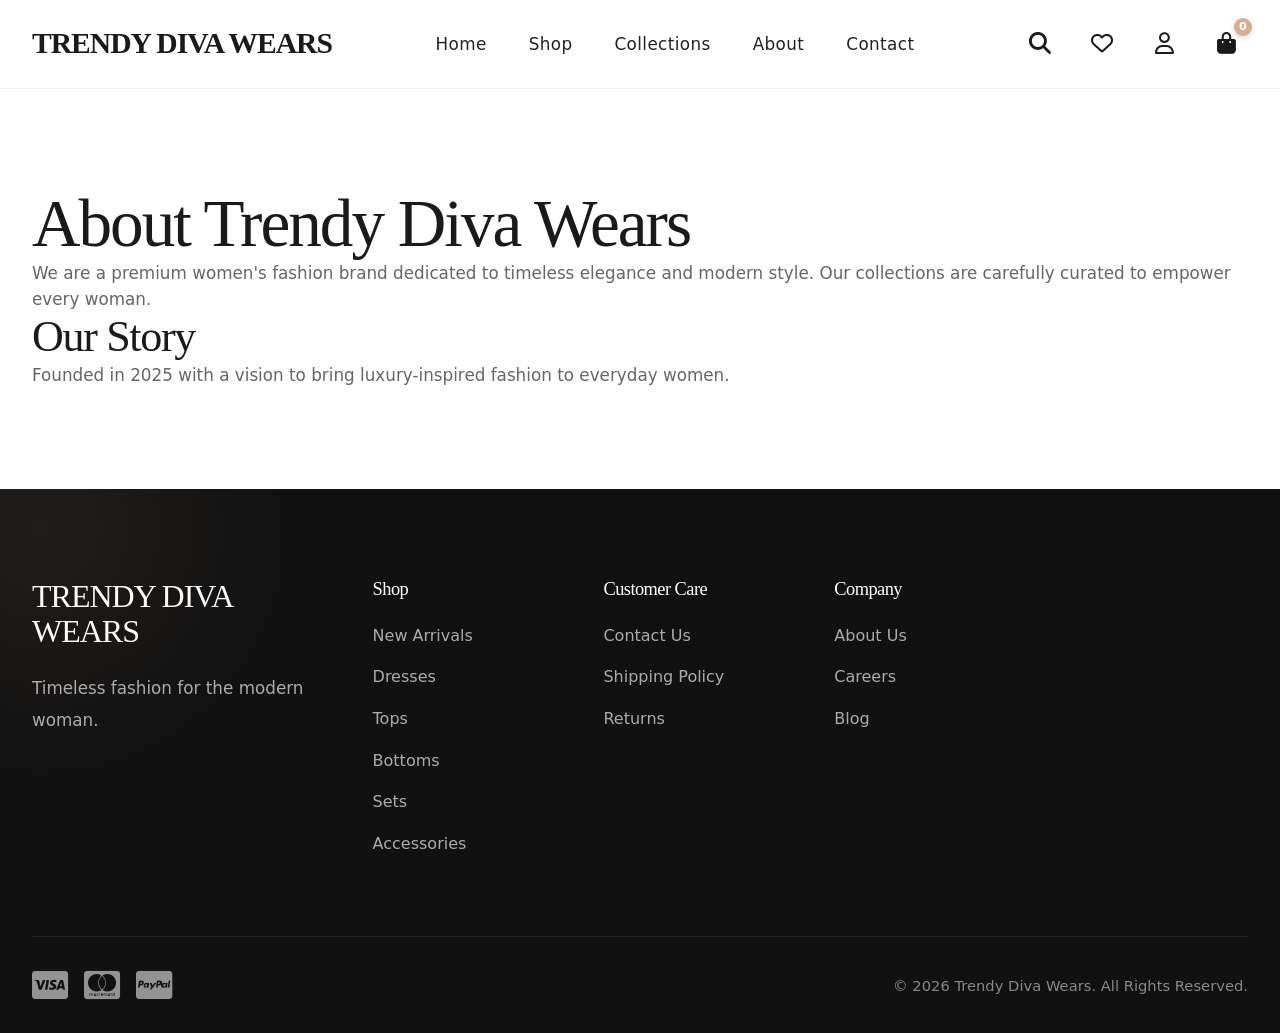
==== commit 4ec8a778: "Update about.html" ====
--- a/about.html
+++ b/about.html
@@ -9,21 +9,82 @@
 </head>
 <body>
 
-    <!-- Navbar (same as index.html) -->
-    <nav class="navbar"> ... (copy from index.html) </nav>
+    <!-- Navbar -->
+    <nav class="navbar">
+        <div class="nav-container">
+            <a href="index.html" class="logo">TRENDY DIVA WEARS</a>
+            <ul class="nav-links" id="navLinks">
+                <li><a href="index.html">Home</a></li>
+                <li><a href="shop.html">Shop</a></li>
+                <li><a href="collections.html">Collections</a></li>
+                <li><a href="about.html">About</a></li>
+                <li><a href="contact.html">Contact</a></li>
+            </ul>
+            <div class="nav-actions">
+                <a href="#" class="icon-btn search-trigger"><i class="fa-solid fa-magnifying-glass"></i></a>
+                <a href="#" class="icon-btn"><i class="fa-regular fa-heart"></i></a>
+                <a href="#" class="icon-btn"><i class="fa-regular fa-user"></i></a>
+                <a href="#" class="icon-btn cart-icon">
+                    <i class="fa-solid fa-bag-shopping"></i>
+                    <span class="cart-count">0</span>
+                </a>
+            </div>
+            <div class="hamburger" id="hamburger">
+                <span></span><span></span><span></span>
+            </div>
+        </div>
+    </nav>
 
     <section class="section">
         <div class="container">
             <h1>About Trendy Diva Wears</h1>
-            <p>We are a premium women's fashion brand dedicated to timeless elegance and modern style. Our collections are carefully curated to empower every woman to feel confident and beautiful.</p>
+            <p>We are a premium women's fashion brand dedicated to timeless elegance and modern style. Our collections are carefully curated to empower every woman.</p>
             
             <h2>Our Story</h2>
-            <p>Founded in 2025, Trendy Diva Wears started with a simple vision: to bring luxury-inspired fashion to everyday women at affordable prices.</p>
+            <p>Founded in 2025 with a vision to bring luxury-inspired fashion to everyday women.</p>
         </div>
     </section>
 
-    <!-- Footer (copy from index.html) -->
-    <footer class="footer"> ... </footer>
+    <!-- Footer -->
+    <footer class="footer">
+        <div class="container">
+            <div class="footer-grid">
+                <div class="footer-col">
+                    <h3>TRENDY DIVA WEARS</h3>
+                    <p>Timeless fashion for the modern woman.</p>
+                </div>
+                <div class="footer-col">
+                    <h4>Shop</h4>
+                    <a href="shop.html">New Arrivals</a>
+                    <a href="shop.html">Dresses</a>
+                    <a href="shop.html">Tops</a>
+                    <a href="shop.html">Bottoms</a>
+                    <a href="shop.html">Sets</a>
+                    <a href="shop.html">Accessories</a>
+                </div>
+                <div class="footer-col">
+                    <h4>Customer Care</h4>
+                    <a href="contact.html">Contact Us</a>
+                    <a href="#">Shipping Policy</a>
+                    <a href="#">Returns</a>
+                </div>
+                <div class="footer-col">
+                    <h4>Company</h4>
+                    <a href="about.html">About Us</a>
+                    <a href="#">Careers</a>
+                    <a href="#">Blog</a>
+                </div>
+            </div>
+            <div class="footer-bottom">
+                <div class="payment-icons">
+                    <i class="fa-brands fa-cc-visa"></i>
+                    <i class="fa-brands fa-cc-mastercard"></i>
+                    <i class="fa-brands fa-cc-paypal"></i>
+                </div>
+                <p>&copy; 2026 Trendy Diva Wears. All Rights Reserved.</p>
+            </div>
+        </div>
+    </footer>
 
     <script src="js/script.js"></script>
 </body>
--- a/css/style.css
+++ b/css/style.css
@@ -3291,3 +3291,50 @@
 .hamburger.active span:nth-child(3) {
     transform: rotate(-45deg) translate(6px, -6px);
 }
+/* About & Contact Pages */
+.about-content, .contact-content {
+    max-width: 800px;
+    margin: 0 auto;
+    line-height: 1.8;
+}
+
+.about-content h1, .contact-content h1 {
+    text-align: center;
+    margin-bottom: 2rem;
+}
+
+/* Contact Form */
+.contact-form input,
+.contact-form textarea {
+    width: 100%;
+    padding: 12px 16px;
+    margin-bottom: 1rem;
+    border: 1px solid #ddd;
+    border-radius: 8px;
+    font-size: 1rem;
+}
+
+.contact-form button {
+    width: 100%;
+    padding: 14px;
+    background: var(--primary);
+    color: white;
+    border: none;
+    border-radius: 8px;
+    font-size: 1.05rem;
+    cursor: pointer;
+}
+
+/* Shop & Collections Grid */
+.shop-grid {
+    display: grid;
+    grid-template-columns: repeat(auto-fit, minmax(280px, 1fr));
+    gap: 2rem;
+}
+
+/* Responsive for new pages */
+@media (max-width: 768px) {
+    .about-content, .contact-content {
+        padding: 0 1rem;
+    }
+}
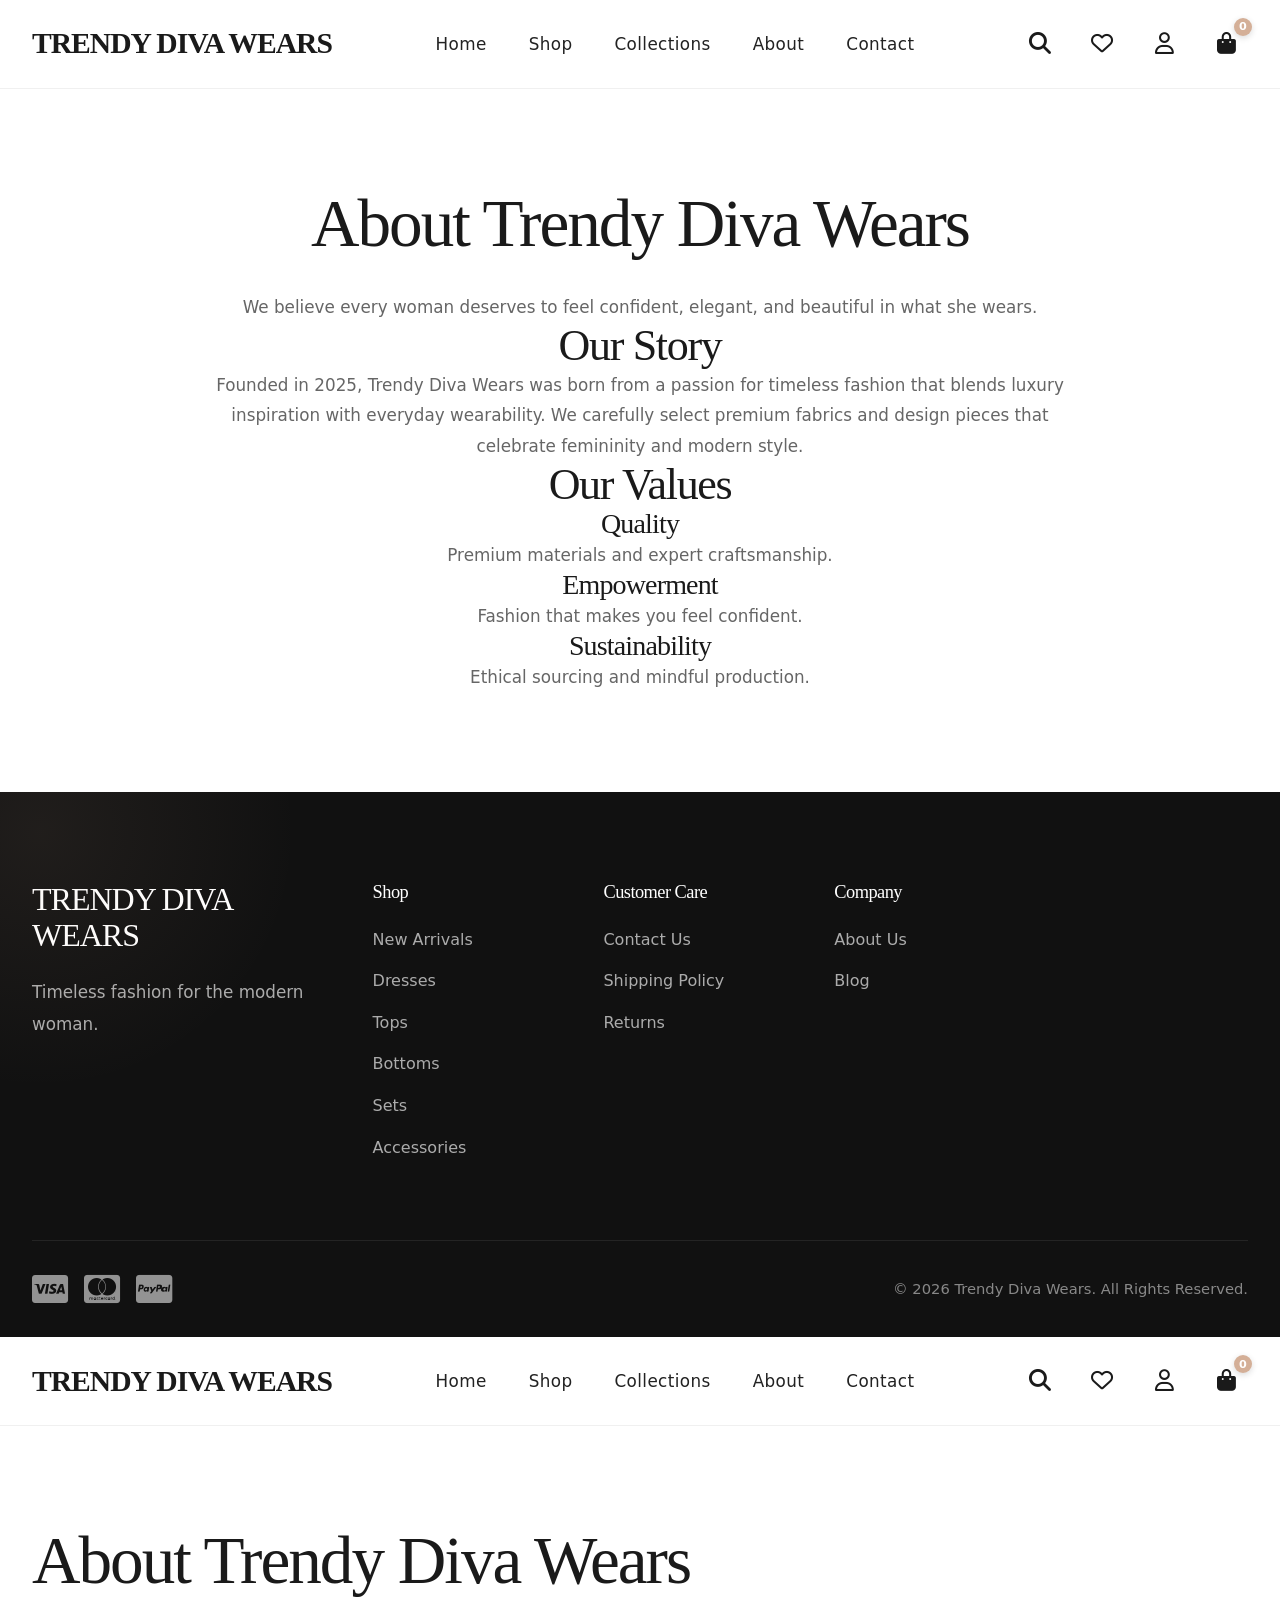
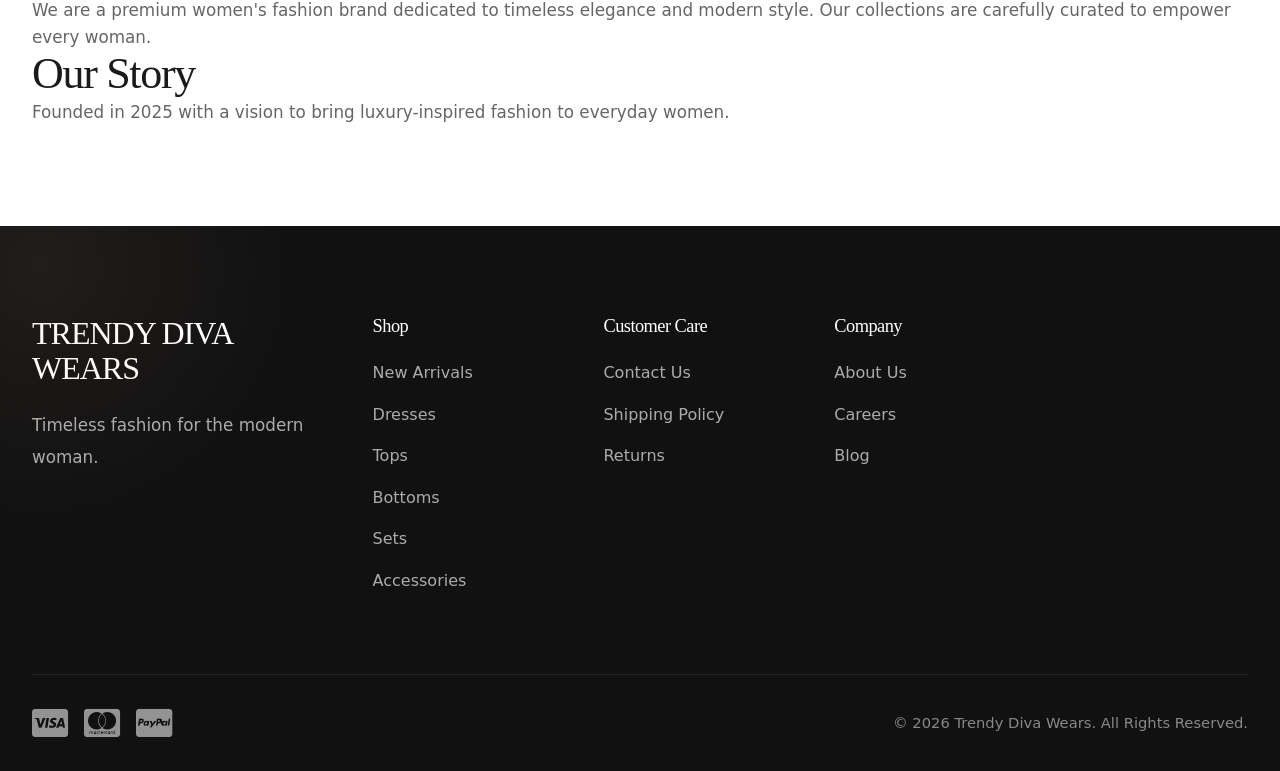
==== commit 7f050a81: "Update about.html" ====
--- a/about.html
+++ b/about.html
@@ -1,4 +1,5 @@
 <!DOCTYPE html>
+<html lang="en"><!DOCTYPE html>
 <html lang="en">
 <head>
     <meta charset="UTF-8">
@@ -37,11 +38,33 @@
 
     <section class="section">
         <div class="container">
-            <h1>About Trendy Diva Wears</h1>
-            <p>We are a premium women's fashion brand dedicated to timeless elegance and modern style. Our collections are carefully curated to empower every woman.</p>
-            
-            <h2>Our Story</h2>
-            <p>Founded in 2025 with a vision to bring luxury-inspired fashion to everyday women.</p>
+            <div class="about-content">
+                <h1>About Trendy Diva Wears</h1>
+                <p class="lead">We believe every woman deserves to feel confident, elegant, and beautiful in what she wears.</p>
+                
+                <div class="about-story">
+                    <h2>Our Story</h2>
+                    <p>Founded in 2025, Trendy Diva Wears was born from a passion for timeless fashion that blends luxury inspiration with everyday wearability. We carefully select premium fabrics and design pieces that celebrate femininity and modern style.</p>
+                </div>
+
+                <div class="about-values">
+                    <h2>Our Values</h2>
+                    <div class="values-grid">
+                        <div class="value-item">
+                            <h3>Quality</h3>
+                            <p>Premium materials and expert craftsmanship.</p>
+                        </div>
+                        <div class="value-item">
+                            <h3>Empowerment</h3>
+                            <p>Fashion that makes you feel confident.</p>
+                        </div>
+                        <div class="value-item">
+                            <h3>Sustainability</h3>
+                            <p>Ethical sourcing and mindful production.</p>
+                        </div>
+                    </div>
+                </div>
+            </div>
         </div>
     </section>
 
@@ -71,7 +94,6 @@
                 <div class="footer-col">
                     <h4>Company</h4>
                     <a href="about.html">About Us</a>
-                    <a href="#">Careers</a>
                     <a href="#">Blog</a>
                 </div>
             </div>
@@ -89,3 +111,92 @@
     <script src="js/script.js"></script>
 </body>
 </html>
+<head>
+    <meta charset="UTF-8">
+    <meta name="viewport" content="width=device-width, initial-scale=1.0">
+    <title>About Us - Trendy Diva Wears</title>
+    <link rel="stylesheet" href="css/style.css">
+    <link rel="stylesheet" href="https://cdnjs.cloudflare.com/ajax/libs/font-awesome/6.5.1/css/all.min.css">
+</head>
+<body>
+
+    <!-- Navbar -->
+    <nav class="navbar">
+        <div class="nav-container">
+            <a href="index.html" class="logo">TRENDY DIVA WEARS</a>
+            <ul class="nav-links" id="navLinks">
+                <li><a href="index.html">Home</a></li>
+                <li><a href="shop.html">Shop</a></li>
+                <li><a href="collections.html">Collections</a></li>
+                <li><a href="about.html">About</a></li>
+                <li><a href="contact.html">Contact</a></li>
+            </ul>
+            <div class="nav-actions">
+                <a href="#" class="icon-btn search-trigger"><i class="fa-solid fa-magnifying-glass"></i></a>
+                <a href="#" class="icon-btn"><i class="fa-regular fa-heart"></i></a>
+                <a href="#" class="icon-btn"><i class="fa-regular fa-user"></i></a>
+                <a href="#" class="icon-btn cart-icon">
+                    <i class="fa-solid fa-bag-shopping"></i>
+                    <span class="cart-count">0</span>
+                </a>
+            </div>
+            <div class="hamburger" id="hamburger">
+                <span></span><span></span><span></span>
+            </div>
+        </div>
+    </nav>
+
+    <section class="section">
+        <div class="container">
+            <h1>About Trendy Diva Wears</h1>
+            <p>We are a premium women's fashion brand dedicated to timeless elegance and modern style. Our collections are carefully curated to empower every woman.</p>
+            
+            <h2>Our Story</h2>
+            <p>Founded in 2025 with a vision to bring luxury-inspired fashion to everyday women.</p>
+        </div>
+    </section>
+
+    <!-- Footer -->
+    <footer class="footer">
+        <div class="container">
+            <div class="footer-grid">
+                <div class="footer-col">
+                    <h3>TRENDY DIVA WEARS</h3>
+                    <p>Timeless fashion for the modern woman.</p>
+                </div>
+                <div class="footer-col">
+                    <h4>Shop</h4>
+                    <a href="shop.html">New Arrivals</a>
+                    <a href="shop.html">Dresses</a>
+                    <a href="shop.html">Tops</a>
+                    <a href="shop.html">Bottoms</a>
+                    <a href="shop.html">Sets</a>
+                    <a href="shop.html">Accessories</a>
+                </div>
+                <div class="footer-col">
+                    <h4>Customer Care</h4>
+                    <a href="contact.html">Contact Us</a>
+                    <a href="#">Shipping Policy</a>
+                    <a href="#">Returns</a>
+                </div>
+                <div class="footer-col">
+                    <h4>Company</h4>
+                    <a href="about.html">About Us</a>
+                    <a href="#">Careers</a>
+                    <a href="#">Blog</a>
+                </div>
+            </div>
+            <div class="footer-bottom">
+                <div class="payment-icons">
+                    <i class="fa-brands fa-cc-visa"></i>
+                    <i class="fa-brands fa-cc-mastercard"></i>
+                    <i class="fa-brands fa-cc-paypal"></i>
+                </div>
+                <p>&copy; 2026 Trendy Diva Wears. All Rights Reserved.</p>
+            </div>
+        </div>
+    </footer>
+
+    <script src="js/script.js"></script>
+</body>
+</html>
--- a/css/style.css
+++ b/css/style.css
@@ -3338,3 +3338,73 @@
         padding: 0 1rem;
     }
 }
+/* Additional Styles for About, Contact, Shop & Collections */
+
+.contact-content, .about-content {
+    max-width: 900px;
+    margin: 0 auto;
+    text-align: center;
+}
+
+.contact-grid {
+    display: grid;
+    grid-template-columns: 1fr 2fr;
+    gap: 4rem;
+    margin-top: 3rem;
+}
+
+.contact-info {
+    text-align: left;
+    background: #fff;
+    padding: 2rem;
+    border-radius: 16px;
+    box-shadow: var(--shadow-sm);
+}
+
+.contact-form {
+    text-align: left;
+}
+
+.contact-form input,
+.contact-form textarea {
+    width: 100%;
+    padding: 14px 18px;
+    margin-bottom: 1.2rem;
+    border: 1px solid #ddd;
+    border-radius: 12px;
+    font-size: 1rem;
+    transition: var(--transition);
+}
+
+.contact-form input:focus,
+.contact-form textarea:focus {
+    border-color: var(--accent);
+    outline: none;
+    box-shadow: 0 0 0 4px rgba(212,175,151,0.1);
+}
+
+.contact-form button {
+    width: 100%;
+    padding: 16px;
+}
+
+/* Shop Page */
+.shop .products-grid {
+    grid-template-columns: repeat(auto-fit, minmax(260px, 1fr));
+    gap: 2rem;
+}
+
+/* Collections Page */
+.brands-grid {
+    display: grid;
+    grid-template-columns: repeat(auto-fit, minmax(220px, 1fr));
+    gap: 1.5rem;
+}
+
+/* Responsive */
+@media (max-width: 768px) {
+    .contact-grid {
+        grid-template-columns: 1fr;
+        gap: 2rem;
+    }
+}
--- a/css/style.css
+++ b/css/style.css
@@ -3338,3 +3338,73 @@
         padding: 0 1rem;
     }
 }
+/* Additional Styles for About, Contact, Shop & Collections */
+
+.contact-content, .about-content {
+    max-width: 900px;
+    margin: 0 auto;
+    text-align: center;
+}
+
+.contact-grid {
+    display: grid;
+    grid-template-columns: 1fr 2fr;
+    gap: 4rem;
+    margin-top: 3rem;
+}
+
+.contact-info {
+    text-align: left;
+    background: #fff;
+    padding: 2rem;
+    border-radius: 16px;
+    box-shadow: var(--shadow-sm);
+}
+
+.contact-form {
+    text-align: left;
+}
+
+.contact-form input,
+.contact-form textarea {
+    width: 100%;
+    padding: 14px 18px;
+    margin-bottom: 1.2rem;
+    border: 1px solid #ddd;
+    border-radius: 12px;
+    font-size: 1rem;
+    transition: var(--transition);
+}
+
+.contact-form input:focus,
+.contact-form textarea:focus {
+    border-color: var(--accent);
+    outline: none;
+    box-shadow: 0 0 0 4px rgba(212,175,151,0.1);
+}
+
+.contact-form button {
+    width: 100%;
+    padding: 16px;
+}
+
+/* Shop Page */
+.shop .products-grid {
+    grid-template-columns: repeat(auto-fit, minmax(260px, 1fr));
+    gap: 2rem;
+}
+
+/* Collections Page */
+.brands-grid {
+    display: grid;
+    grid-template-columns: repeat(auto-fit, minmax(220px, 1fr));
+    gap: 1.5rem;
+}
+
+/* Responsive */
+@media (max-width: 768px) {
+    .contact-grid {
+        grid-template-columns: 1fr;
+        gap: 2rem;
+    }
+}
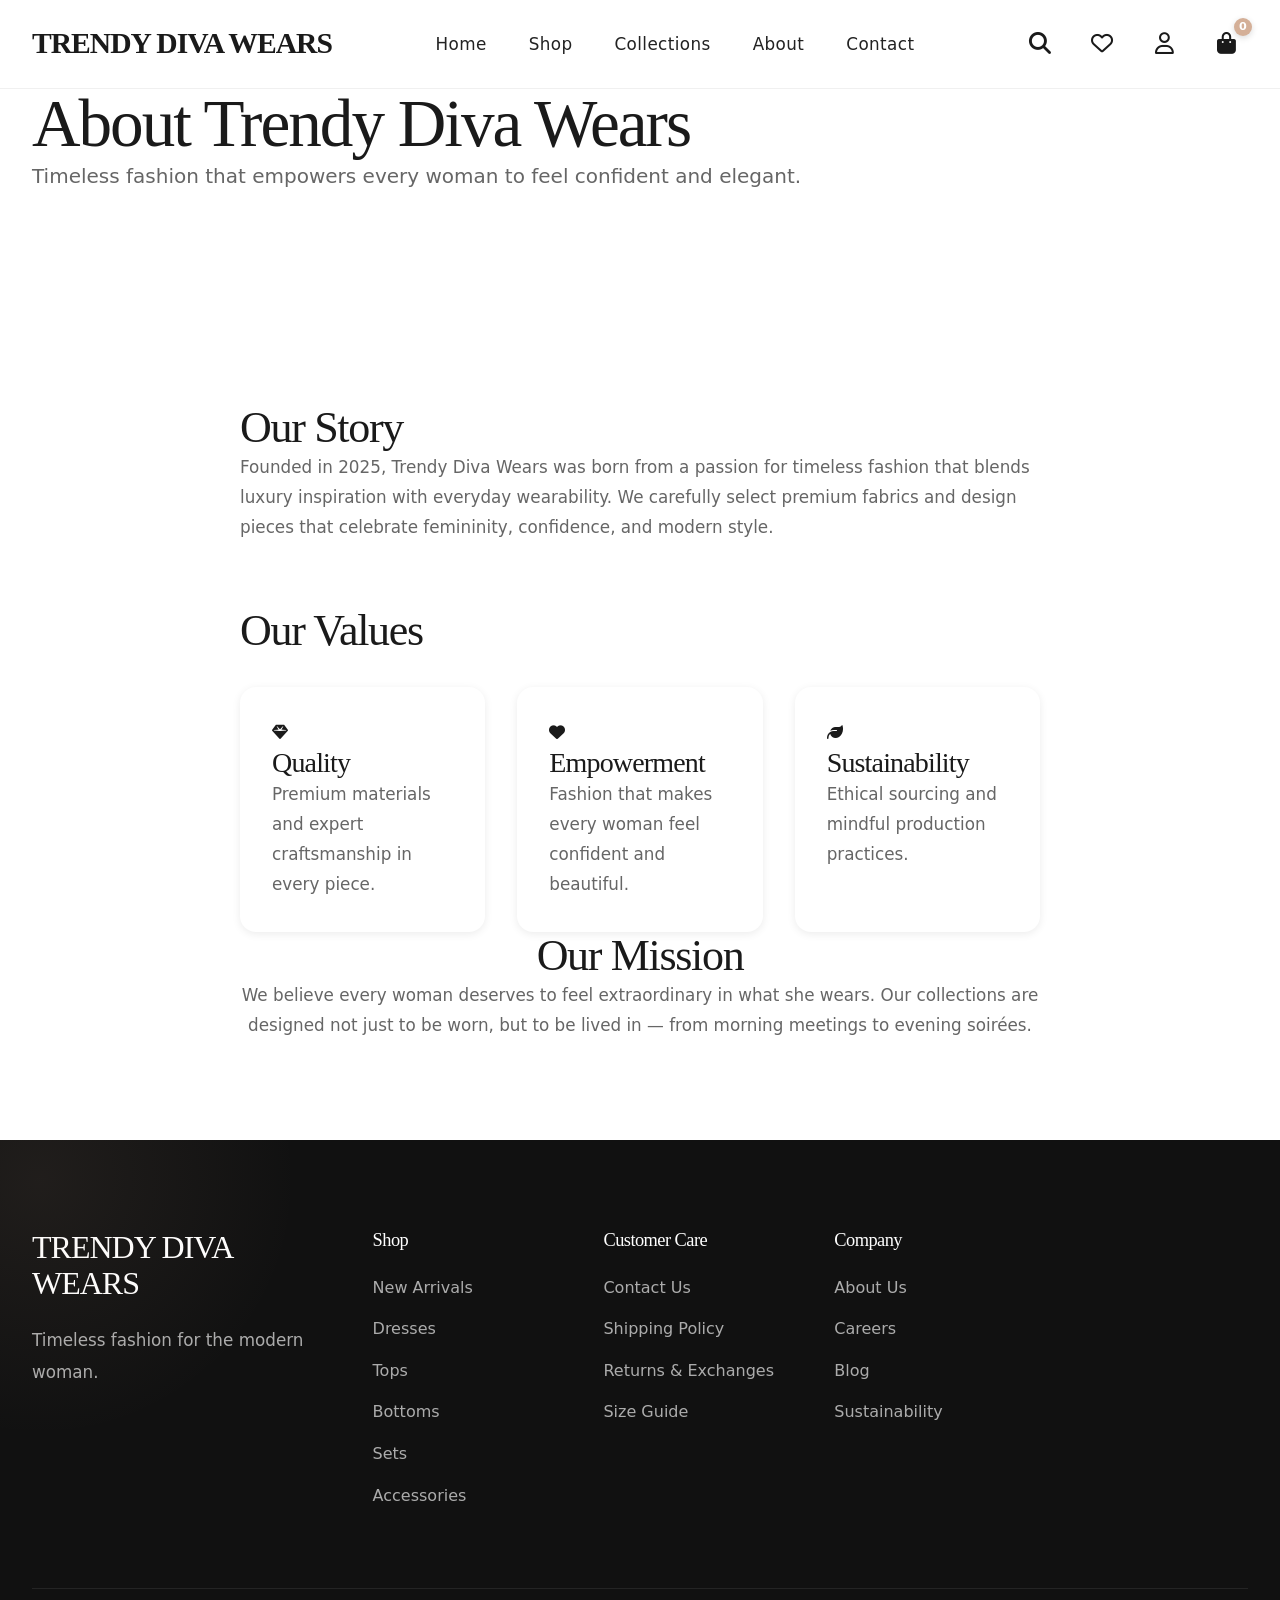
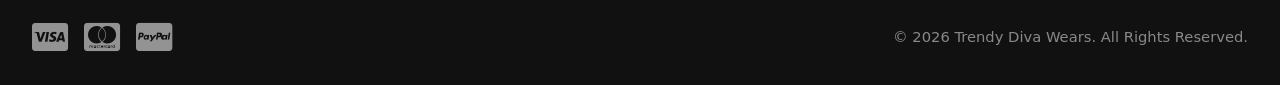
==== commit 93eb755b: "Enhance about.html with new content and links Added meta description and updated content for clarity" ====
--- a/about.html
+++ b/about.html
@@ -1,10 +1,11 @@
 <!DOCTYPE html>
-<html lang="en"><!DOCTYPE html>
 <html lang="en">
 <head>
     <meta charset="UTF-8">
     <meta name="viewport" content="width=device-width, initial-scale=1.0">
+    <meta name="description" content="Learn about Trendy Diva Wears - Premium women's fashion brand">
     <title>About Us - Trendy Diva Wears</title>
+    
     <link rel="stylesheet" href="css/style.css">
     <link rel="stylesheet" href="https://cdnjs.cloudflare.com/ajax/libs/font-awesome/6.5.1/css/all.min.css">
 </head>
@@ -14,6 +15,7 @@
     <nav class="navbar">
         <div class="nav-container">
             <a href="index.html" class="logo">TRENDY DIVA WEARS</a>
+            
             <ul class="nav-links" id="navLinks">
                 <li><a href="index.html">Home</a></li>
                 <li><a href="shop.html">Shop</a></li>
@@ -21,6 +23,7 @@
                 <li><a href="about.html">About</a></li>
                 <li><a href="contact.html">Contact</a></li>
             </ul>
+
             <div class="nav-actions">
                 <a href="#" class="icon-btn search-trigger"><i class="fa-solid fa-magnifying-glass"></i></a>
                 <a href="#" class="icon-btn"><i class="fa-regular fa-heart"></i></a>
@@ -30,40 +33,57 @@
                     <span class="cart-count">0</span>
                 </a>
             </div>
+
             <div class="hamburger" id="hamburger">
                 <span></span><span></span><span></span>
             </div>
         </div>
     </nav>
 
+    <!-- About Hero -->
+    <section class="about-hero">
+        <div class="container">
+            <h1>About Trendy Diva Wears</h1>
+            <p class="lead">Timeless fashion that empowers every woman to feel confident and elegant.</p>
+        </div>
+    </section>
+
+    <!-- Main Content -->
     <section class="section">
         <div class="container">
             <div class="about-content">
-                <h1>About Trendy Diva Wears</h1>
-                <p class="lead">We believe every woman deserves to feel confident, elegant, and beautiful in what she wears.</p>
-                
+
                 <div class="about-story">
                     <h2>Our Story</h2>
-                    <p>Founded in 2025, Trendy Diva Wears was born from a passion for timeless fashion that blends luxury inspiration with everyday wearability. We carefully select premium fabrics and design pieces that celebrate femininity and modern style.</p>
+                    <p>Founded in 2025, Trendy Diva Wears was born from a passion for timeless fashion that blends luxury inspiration with everyday wearability. We carefully select premium fabrics and design pieces that celebrate femininity, confidence, and modern style.</p>
                 </div>
 
                 <div class="about-values">
                     <h2>Our Values</h2>
                     <div class="values-grid">
                         <div class="value-item">
+                            <i class="fa-solid fa-gem"></i>
                             <h3>Quality</h3>
-                            <p>Premium materials and expert craftsmanship.</p>
+                            <p>Premium materials and expert craftsmanship in every piece.</p>
                         </div>
                         <div class="value-item">
+                            <i class="fa-solid fa-heart"></i>
                             <h3>Empowerment</h3>
-                            <p>Fashion that makes you feel confident.</p>
+                            <p>Fashion that makes every woman feel confident and beautiful.</p>
                         </div>
                         <div class="value-item">
+                            <i class="fa-solid fa-leaf"></i>
                             <h3>Sustainability</h3>
-                            <p>Ethical sourcing and mindful production.</p>
+                            <p>Ethical sourcing and mindful production practices.</p>
                         </div>
                     </div>
                 </div>
+
+                <div class="about-mission">
+                    <h2>Our Mission</h2>
+                    <p>We believe every woman deserves to feel extraordinary in what she wears. Our collections are designed not just to be worn, but to be lived in — from morning meetings to evening soirées.</p>
+                </div>
+
             </div>
         </div>
     </section>
@@ -89,14 +109,18 @@
                     <h4>Customer Care</h4>
                     <a href="contact.html">Contact Us</a>
                     <a href="#">Shipping Policy</a>
-                    <a href="#">Returns</a>
+                    <a href="#">Returns &amp; Exchanges</a>
+                    <a href="#">Size Guide</a>
                 </div>
                 <div class="footer-col">
                     <h4>Company</h4>
                     <a href="about.html">About Us</a>
+                    <a href="#">Careers</a>
                     <a href="#">Blog</a>
+                    <a href="#">Sustainability</a>
                 </div>
             </div>
+            
             <div class="footer-bottom">
                 <div class="payment-icons">
                     <i class="fa-brands fa-cc-visa"></i>
@@ -111,92 +135,3 @@
     <script src="js/script.js"></script>
 </body>
 </html>
-<head>
-    <meta charset="UTF-8">
-    <meta name="viewport" content="width=device-width, initial-scale=1.0">
-    <title>About Us - Trendy Diva Wears</title>
-    <link rel="stylesheet" href="css/style.css">
-    <link rel="stylesheet" href="https://cdnjs.cloudflare.com/ajax/libs/font-awesome/6.5.1/css/all.min.css">
-</head>
-<body>
-
-    <!-- Navbar -->
-    <nav class="navbar">
-        <div class="nav-container">
-            <a href="index.html" class="logo">TRENDY DIVA WEARS</a>
-            <ul class="nav-links" id="navLinks">
-                <li><a href="index.html">Home</a></li>
-                <li><a href="shop.html">Shop</a></li>
-                <li><a href="collections.html">Collections</a></li>
-                <li><a href="about.html">About</a></li>
-                <li><a href="contact.html">Contact</a></li>
-            </ul>
-            <div class="nav-actions">
-                <a href="#" class="icon-btn search-trigger"><i class="fa-solid fa-magnifying-glass"></i></a>
-                <a href="#" class="icon-btn"><i class="fa-regular fa-heart"></i></a>
-                <a href="#" class="icon-btn"><i class="fa-regular fa-user"></i></a>
-                <a href="#" class="icon-btn cart-icon">
-                    <i class="fa-solid fa-bag-shopping"></i>
-                    <span class="cart-count">0</span>
-                </a>
-            </div>
-            <div class="hamburger" id="hamburger">
-                <span></span><span></span><span></span>
-            </div>
-        </div>
-    </nav>
-
-    <section class="section">
-        <div class="container">
-            <h1>About Trendy Diva Wears</h1>
-            <p>We are a premium women's fashion brand dedicated to timeless elegance and modern style. Our collections are carefully curated to empower every woman.</p>
-            
-            <h2>Our Story</h2>
-            <p>Founded in 2025 with a vision to bring luxury-inspired fashion to everyday women.</p>
-        </div>
-    </section>
-
-    <!-- Footer -->
-    <footer class="footer">
-        <div class="container">
-            <div class="footer-grid">
-                <div class="footer-col">
-                    <h3>TRENDY DIVA WEARS</h3>
-                    <p>Timeless fashion for the modern woman.</p>
-                </div>
-                <div class="footer-col">
-                    <h4>Shop</h4>
-                    <a href="shop.html">New Arrivals</a>
-                    <a href="shop.html">Dresses</a>
-                    <a href="shop.html">Tops</a>
-                    <a href="shop.html">Bottoms</a>
-                    <a href="shop.html">Sets</a>
-                    <a href="shop.html">Accessories</a>
-                </div>
-                <div class="footer-col">
-                    <h4>Customer Care</h4>
-                    <a href="contact.html">Contact Us</a>
-                    <a href="#">Shipping Policy</a>
-                    <a href="#">Returns</a>
-                </div>
-                <div class="footer-col">
-                    <h4>Company</h4>
-                    <a href="about.html">About Us</a>
-                    <a href="#">Careers</a>
-                    <a href="#">Blog</a>
-                </div>
-            </div>
-            <div class="footer-bottom">
-                <div class="payment-icons">
-                    <i class="fa-brands fa-cc-visa"></i>
-                    <i class="fa-brands fa-cc-mastercard"></i>
-                    <i class="fa-brands fa-cc-paypal"></i>
-                </div>
-                <p>&copy; 2026 Trendy Diva Wears. All Rights Reserved.</p>
-            </div>
-        </div>
-    </footer>
-
-    <script src="js/script.js"></script>
-</body>
-</html>
--- a/css/style.css
+++ b/css/style.css
@@ -3408,3 +3408,47 @@
         gap: 2rem;
     }
 }
+.about-content {
+    max-width: 800px;
+    margin: 0 auto;
+    text-align: center;
+}
+
+.lead {
+    font-size: 1.25rem;
+    color: var(--gray);
+    margin-bottom: 3rem;
+}
+
+.about-story, .about-values {
+    text-align: left;
+    margin-top: 4rem;
+}
+
+.values-grid {
+    display: grid;
+    grid-template-columns: repeat(auto-fit, minmax(220px, 1fr));
+    gap: 2rem;
+    margin-top: 2rem;
+}
+
+.value-item {
+    background: white;
+    padding: 2rem;
+    border-radius: 16px;
+    box-shadow: var(--shadow-sm);
+}
+/* Wishlist Active State */
+.wishlist-btn.active {
+    color: #e74c3c;
+}
+
+.wishlist-btn.active i {
+    animation: heartBeat 0.3s;
+}
+
+@keyframes heartBeat {
+    0% { transform: scale(1); }
+    50% { transform: scale(1.4); }
+    100% { transform: scale(1); }
+}
